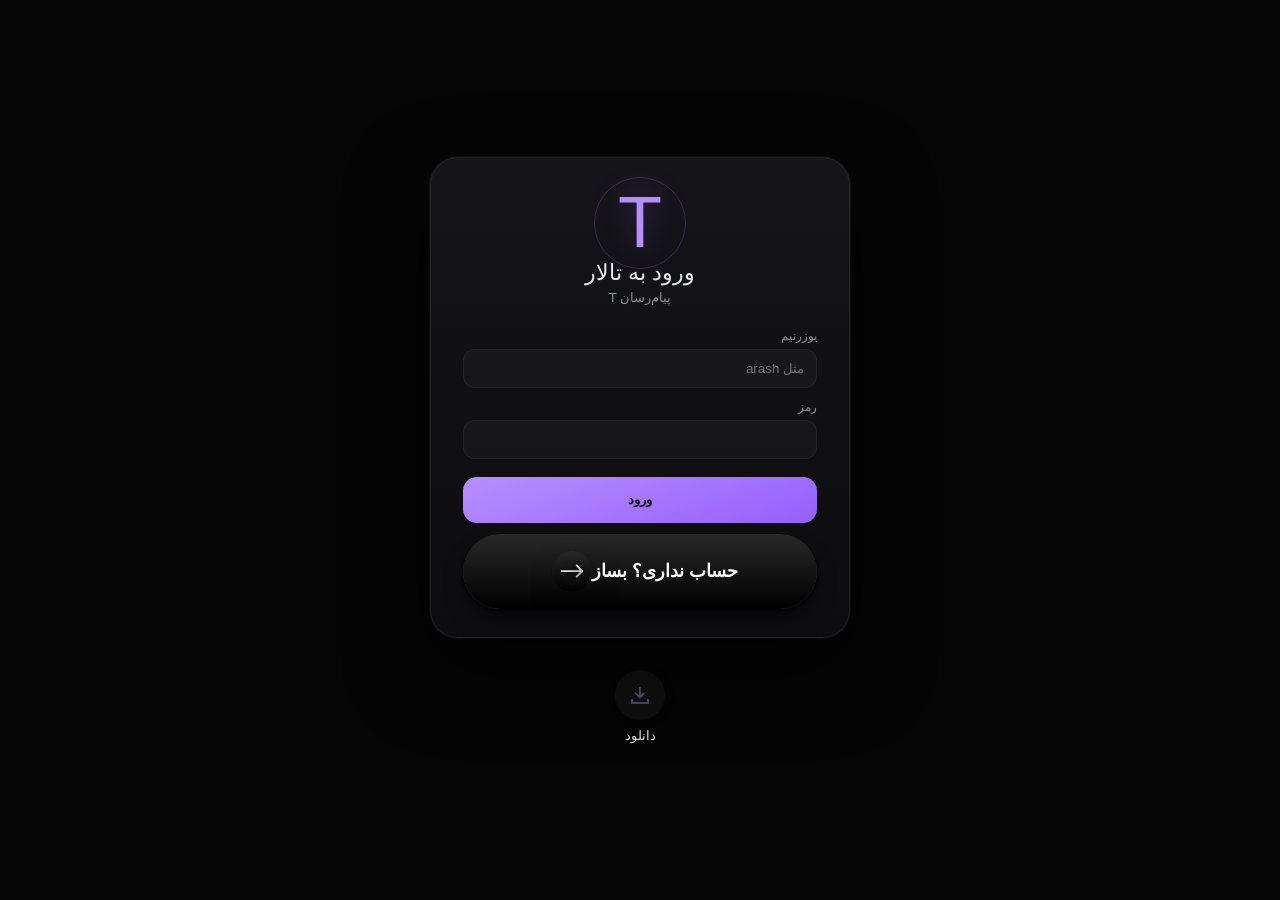
==== site/index.html @ 8de4584e "Add files via upload" ====
<!doctype html>
<html lang="fa" dir="rtl">
  <head>
    <meta charset="UTF-8" />
    <meta name="viewport" content="width=device-width, initial-scale=1, viewport-fit=cover" />
    <meta name="theme-color" content="#050506" />
    <title>T</title>
    <link rel="icon" href="data:image/svg+xml,%3Csvg xmlns='http://www.w3.org/2000/svg' viewBox='0 0 32 32'%3E%3Crect width='32' height='32' rx='8' fill='%23050506'/%3E%3Ctext x='16' y='23' text-anchor='middle' font-size='20' font-family='Georgia' fill='%23e0b84d'%3ET%3C/text%3E%3C/svg%3E" />
    <!-- گیت ورود: کاربر لاگین‌نشده را به صفحه جدید /auth.html می‌فرستد -->
    <script>
      (function () {
        var STORAGE = "t_auth_gate";
        function reveal() {
          var r = document.getElementById("root");
          if (r) r.style.visibility = "visible";
        }
        // اگر همین الان توی همان جلسه درست شد، رد نشو (جلوگیری از حلقه)
        if (sessionStorage.getItem(STORAGE)) { reveal(); return; }
        fetch("/api/me", { credentials: "include" })
          .then(function (r) {
            if (r.status === 401) {
              sessionStorage.setItem(STORAGE, "1");
              window.location.replace("/login");
            } else {
              reveal();
            }
          })
          .catch(function () { reveal(); });
        // در صورت دیر شدن پاسخ، بعد از 4 ثانیه به هر حال اپ را نشان بده
        setTimeout(reveal, 4000);
      })();
    </script>
    <script type="module" crossorigin src="/assets/index-uC5WU97B.js"></script>
    <link rel="stylesheet" crossorigin href="/assets/index-0cA_JjOk.css">
  </head>
  <body style="margin:0;background:#050506">
    <div id="root" style="visibility:hidden"></div>
  </body>
</html>
---- assets/index-0cA_JjOk.css ----
:root{--bg0: #0b0d12;--bg1: #10131a;--bg2: #161a22;--bg3: #1c212b;--line: rgba(255, 255, 255, .08);--line2: rgba(255, 255, 255, .05);--line-gold: rgba(150, 94, 255, .32);--gold: #b68fff;--gold2: #965eff;--gold3: #6e3cc9;--ink: #0c0e14;--cream: #e8eaef;--mute: #8b919c;--mute2: #6a7180;--owner: #9b7ae0;--owner-deep: #2a1b44;--admin: #c9a856;--verify: #6aa0ff;--danger: #c97a7a;--glass: rgba(12, 14, 20, .82);--shadow: 0 18px 48px rgba(0, 0, 0, .45);--serif: Tahoma, "Segoe UI", sans-serif;--sans: Tahoma, "Segoe UI", sans-serif;--rail: 72px;--app-h: 100vh;--app-top: 0px;--ease: cubic-bezier(.22, 1, .36, 1);--spring: cubic-bezier(.2, 1.2, .32, 1);--motion: .2s;--measure: 680px;--accent: #b68fff;--accent2: #965eff }*{box-sizing:border-box}html{color-scheme:dark}html,body{margin:0;background:var(--bg0);color:var(--cream)}body{font-family:var(--sans);font-weight:400;letter-spacing:0;-webkit-font-smoothing:antialiased;text-rendering:optimizeLegibility}#root{min-height:100vh}button,input,textarea{font-family:inherit;color:inherit}button,a,.row,.apk-nav{cursor:pointer;touch-action:manipulation}a{color:inherit;text-decoration:none}.app-bg{position:fixed;top:0;right:0;bottom:0;left:0;background:radial-gradient(900px 520px at 88% -8%,rgba(150,94,255,.06),transparent 58%),#0b0d12;pointer-events:none;z-index:-1}.app-bg:after{display:none!important;content:none!important}.shell{position:relative;z-index:2;min-height:100vh;height:100vh;overflow:hidden;display:grid;grid-template-columns:var(--rail) 320px 1fr;background:var(--bg0);width:100%}.shell>*{min-height:0}.rail{border-left:1px solid var(--line);display:flex;flex-direction:column;align-items:center;padding:18px 0 14px;background:var(--bg1)}.mark{width:44px;height:44px;display:grid;place-items:center;border:1px solid var(--line);border-radius:14px;background:linear-gradient(160deg,var(--accent)24,var(--accent)05);box-shadow:inset 0 0 20px var(--accent) 14;margin-bottom:22px;padding:0;color:inherit;cursor:pointer}.mark span{font-family:var(--serif);font-size:28px;line-height:1;color:var(--gold);font-weight:600}.rail nav{display:flex;flex-direction:column;gap:6px;flex:1}.rail a,.rail button.icon,.rail .apk-nav{width:44px;height:44px;border-radius:12px;display:grid;place-items:center;color:var(--mute);background:transparent;border:1px solid transparent;transition:.2s ease}.rail a:hover,.rail button.icon:hover{color:var(--cream);background:#ffffff08}.rail .apk-nav,.rail a.apk-nav{color:var(--gold);border-color:color-mix(in srgb,var(--gold) 35%,transparent);background:var(--accent)14}.rail a.apk-nav:hover{color:var(--gold);background:var(--accent)22}.rail .apk-nav.off{text-decoration:line-through;opacity:.45;pointer-events:none;color:var(--mute2);border-color:transparent;background:transparent}.rail a.active{color:var(--gold);border-color:var(--line);background:var(--accent)14}.rail svg{width:20px;height:20px}.col{border-left:1px solid var(--line2);background:var(--bg1);display:flex;flex-direction:column;min-width:0;position:relative}.col-head{padding:18px 18px 10px;display:flex;align-items:flex-end;justify-content:space-between;gap:10px}.col-head h2{margin:0;font-family:var(--serif);font-weight:600;font-size:28px;letter-spacing:.02em}.col-head p{margin:0;color:var(--mute);font-size:12px}.link-stat{min-height:1.2em;opacity:0;letter-spacing:.01em;transition:opacity .34s ease,color .4s ease}.link-stat.show{opacity:1}.link-stat.on{color:var(--gold)}.col-tools{display:flex;gap:6px}.search{margin:8px 14px 12px;background:#ffffff08;border:1px solid var(--line2);border-radius:12px;padding:9px 12px;outline:none;width:calc(100% - 28px)}.search:focus{border-color:var(--line)}.list{flex:1;overflow:auto;padding:0 8px 88px}.fab-plus{position:absolute;right:16px;bottom:18px;width:56px;height:56px;border-radius:18px;border:1px solid var(--line);background:linear-gradient(160deg,var(--accent),var(--accent2));color:#0c0e14;box-shadow:0 14px 32px var(--accent) 47;display:grid;place-items:center;z-index:6}.fab-plus svg{width:24px;height:24px}.compose-opt{width:100%;display:block;text-align:right;background:#ffffff08;border:1px solid var(--line2);border-radius:16px;padding:14px 16px;margin-top:10px;color:inherit}.compose-opt:hover{border-color:var(--line);background:var(--accent)14}.compose-opt.off{text-decoration:line-through;opacity:.5;pointer-events:none;color:var(--mute)}.compose-opt b{display:block;font-family:var(--serif);font-size:20px;font-weight:500}.compose-opt small{display:block;color:var(--mute);font-size:12px;margin-top:2px}.row{display:grid;grid-template-columns:46px 1fr auto;gap:10px;padding:10px;border-radius:14px;cursor:pointer;align-items:center;border:1px solid transparent}.row:hover{background:#ffffff08}.row.active{background:linear-gradient(90deg,var(--accent)1a,var(--accent)05);border-color:var(--line)}.row .meta{min-width:0}.row .name{display:flex;align-items:center;gap:6px;font-weight:600;font-size:14px;white-space:nowrap}.row .preview{color:var(--mute);font-size:12px;white-space:nowrap;overflow:hidden;text-overflow:ellipsis;margin-top:2px}.row .when{color:var(--mute2);font-size:11px;text-align:left}.unread{min-width:18px;height:18px;padding:0 5px;border-radius:99px;background:var(--gold);color:#0c0e14;font-size:10px;font-weight:700;display:inline-grid;place-items:center;margin-top:4px}.avatar{width:46px;height:46px;border-radius:16px;display:grid;place-items:center;font-weight:700;font-size:14px;position:relative;border:1px solid rgba(255,255,255,.08);box-shadow:inset 0 0 20px #00000040;flex:none;overflow:hidden}.avatar img{width:100%;height:100%;object-fit:cover;display:block;border-radius:inherit}.avatar-picker{display:flex;flex-direction:column;align-items:center;gap:8px;margin:4px 0 8px}.avatar-pick{background:none;border:0;padding:0;display:flex;flex-direction:column;align-items:center;gap:8px}.avatar-pick-hint{font-size:12px;color:var(--gold)}.avatar.sm{width:32px;height:32px;border-radius:11px;font-size:11px}.avatar.lg{width:84px;height:84px;border-radius:28px;font-size:28px;font-family:var(--serif)}.avatar .dot{position:absolute;left:-1px;bottom:-1px;width:10px;height:10px;border-radius:50%;background:#7dba7a;border:2px solid var(--bg0)}.avatar .dot.off{background:#3a3832}.stage{min-width:0;min-height:0;height:100%;max-height:100%;overflow:hidden;display:flex;flex-direction:column;background:linear-gradient(180deg,rgba(150,94,255,.03),transparent 180px),#05050633}.chat-stage{flex-direction:row;min-height:0;height:100%;max-height:100%;overflow:hidden}.chat-pane{flex:1 1 0;min-width:0;min-height:0;height:100%;max-height:100%;display:flex;flex-direction:column;overflow:hidden}.stage-empty{flex:1;display:grid;place-items:center;text-align:center;padding:40px}.stage-empty .giant{font-family:var(--serif);font-size:120px;line-height:.8;color:var(--gold);opacity:.85;text-shadow:0 0 60px rgba(150,94,255,.25);margin:0}.stage-empty h3{font-family:var(--serif);font-size:32px;font-weight:500;margin:8px 0 6px}.stage-empty p{color:var(--mute);margin:0}.topbar{flex:none;height:68px;display:flex;align-items:center;gap:12px;padding:0 18px;border-bottom:1px solid var(--line2);background:var(--bg1)}.topbar .who{min-width:0;flex:1}.topbar .who b{display:flex;align-items:center;gap:6px;font-size:15px}.topbar .who span{color:var(--mute);font-size:12px}.msgs{flex:1 1 0;min-height:0;overflow-x:hidden;overflow-y:auto;padding:22px 8% 18px;display:block;-webkit-overflow-scrolling:touch}.msg-line{display:block;width:100%;margin:6px 0}.msg-line.system{text-align:center;padding:0}.msg-line.is-mine{padding-left:22%;padding-right:0}.msg-line.is-theirs{padding-left:0;padding-right:22%}.msg-line.pending>.bubble{opacity:.7}.msg-line.is-mine>.bubble{display:block!important;width:fit-content;max-width:100%;margin-left:auto!important;margin-right:0!important}.msg-line.is-theirs>.bubble{display:block!important;width:fit-content;max-width:100%;margin-left:0!important;margin-right:auto!important}.day{align-self:center;font-size:11px;color:var(--mute);border:1px solid var(--line2);padding:4px 10px;border-radius:99px;background:#00000040;margin:8px 0}.bubble{width:fit-content;max-width:100%;padding:8px 12px 6px;border-radius:16px 16px 16px 6px;border:1px solid var(--line2);background:#1a2230;position:relative;direction:rtl}.msg-line.is-mine>.bubble,.bubble.mine{background:#2a3148;border-color:var(--line);border-radius:16px 16px 6px}.msg-line.system .bubble,.bubble.system{background:transparent;border:none;color:var(--mute);font-size:12px;padding:4px}.bubble .fwd{font-size:11px;color:var(--gold);margin-bottom:4px}.bubble .quote{border-right:2px solid var(--gold);padding:4px 8px;margin-bottom:6px;color:var(--mute);font-size:12px;background:#0000002e;border-radius:0 8px 8px 0}.bubble .txt{white-space:pre-wrap;word-break:break-word;line-height:1.65;font-size:14.5px}.bubble .foot{display:flex;justify-content:flex-start;gap:8px;margin-top:4px;color:var(--mute2);font-size:11px}.bubble.mine .foot{justify-content:flex-end}.reacts{display:flex;gap:4px;margin-top:6px;flex-wrap:wrap}.reacts button{border:1px solid var(--line2);background:#00000040;border-radius:99px;padding:1px 7px;font-size:12px}.reacts button.on{border-color:var(--line);background:var(--accent)1f}.composer{flex:none;flex-shrink:0;position:relative;padding:10px 8% 18px;display:flex;flex-direction:column;gap:8px;background:var(--bg1)}.bot-menu{align-items:stretch;padding-top:12px}.bot-menu-title{margin:0 0 10px;text-align:center;color:var(--gold);font-size:14px;line-height:1.7;white-space:pre-wrap}.bot-btns{display:flex;flex-wrap:wrap;gap:8px}.bot-btns.nums .bot-btn{flex:1 1 16%;min-width:46px}.bot-btns.one .bot-btn{flex:1 1 100%}.bot-btn{flex:1 1 calc(50% - 8px);min-width:108px;border:1px solid color-mix(in srgb,var(--gold) 48%,transparent);background:color-mix(in srgb,var(--gold) 12%,#120e08);color:var(--gold);border-radius:12px;padding:10px 12px;font:inherit;cursor:pointer}.bot-btn:disabled{opacity:.55;cursor:wait}.bot-btn:not(:disabled):active{transform:scale(.98)}.bubble .bot-btns{margin-top:10px}.composer .replying{display:flex;justify-content:space-between;align-items:center;font-size:12px;color:var(--mute);border:1px solid var(--line);background:var(--accent)0f;padding:8px 10px;border-radius:12px}.bar{display:flex;align-items:flex-end;gap:8px}.bar textarea{flex:1;min-width:0;resize:none;min-height:46px;max-height:120px;background:#ffffff08;border:1px solid var(--line2);border-radius:16px;padding:12px 14px;outline:none;line-height:1.6}.bar textarea:focus{border-color:var(--line)}.bar-tools{display:flex;gap:6px;flex:none}.tool{width:46px;height:46px;border-radius:16px;border:1px solid var(--line);background:linear-gradient(160deg,var(--accent)29,var(--accent)0a);color:var(--gold);display:grid;place-items:center;flex:none;padding:0}.tool.on{background:linear-gradient(160deg,var(--accent),var(--accent2));color:#0c0e14}.tool svg,.send svg{width:22px;height:22px;display:block}.send{height:46px;width:46px;min-width:46px;border-radius:16px;border:1px solid var(--line);background:linear-gradient(160deg,var(--accent),var(--accent2));color:#0c0e14;font-weight:700;box-shadow:0 8px 24px var(--accent) 2e;display:grid;place-items:center;flex:none;padding:0;font-size:18px}.send:disabled{opacity:.4;cursor:default}.send.mic{font-size:0}.sr-only{position:absolute;width:1px;height:1px;overflow:hidden;clip:rect(0 0 0 0);pointer-events:none}.rec-line{display:flex;align-items:center;gap:10px;min-height:46px;border:1px solid var(--line);background:var(--accent)14;border-radius:16px;padding:8px 12px}.rec-dot{width:10px;height:10px;border-radius:50%;background:var(--danger);animation:recpulse 1s ease-in-out infinite}@keyframes recpulse{50%{opacity:.35}}.emoji-sheet{position:absolute;left:8%;right:8%;bottom:calc(100% - 4px);z-index:14;background:var(--bg2);border:1px solid var(--line);border-radius:18px;padding:10px;display:grid;grid-template-columns:repeat(8,1fr);gap:4px;max-height:220px;overflow:auto;box-shadow:var(--shadow)}.emoji-sheet button{height:36px;border:0;background:transparent;border-radius:10px;font-size:20px;padding:0}.emoji-sheet button:hover{background:var(--accent)1f}.bubble:has(.media-card){padding:4px 4px 6px}.media-card{position:relative;display:block;width:min(240px,68vw);border:0;padding:0;border-radius:14px;overflow:hidden;background:#0c0c10;margin:0 0 4px;color:inherit;text-align:inherit}.media-card.wait{min-height:96px;display:grid;place-items:center;color:var(--mute);font-size:12px}.media-card img,.media-card video{display:block;width:100%;height:168px;object-fit:cover;background:#000}.media-play{position:absolute;top:0;right:0;bottom:0;left:0;display:grid;place-items:center;background:linear-gradient(180deg,#0000000a,#0006);color:#0c0e14;font-size:15px;font-weight:700;z-index:1}.media-play:before{content:"";width:48px;height:48px;border-radius:50%;background:linear-gradient(160deg,var(--accent),var(--accent2));box-shadow:0 10px 24px #0006;position:absolute}.media-time{position:absolute;left:8px;bottom:8px;font-style:normal;font-size:11px;background:#0000008c;border:1px solid var(--line);border-radius:99px;padding:2px 7px;color:var(--cream)}.voice{display:flex;align-items:center;gap:8px;width:min(228px,68vw);direction:ltr;margin:4px 2px 2px}.voice-play{width:34px;height:34px;border-radius:50%;border:1px solid var(--line);background:linear-gradient(160deg,var(--accent),var(--accent2));color:#0c0e14;flex:none;font-size:11px}.voice-wave{position:relative;flex:1;height:28px;cursor:pointer;touch-action:none}.voice-bars{position:absolute;top:0;right:0;bottom:0;left:0;display:flex;align-items:center;gap:2px;overflow:hidden}.voice-bars span{flex:1;min-width:2px;border-radius:99px;background:#ffffff2e}.voice-bars.lit span{background:var(--gold)}.voice>span{color:var(--mute);font-size:11px;min-width:34px}.viewer{position:fixed;top:0;right:0;bottom:0;left:0;z-index:60;background:radial-gradient(700px 400px at 50% 0%,rgba(150,94,255,.12),transparent 55%),#040406f0;display:flex;flex-direction:column}.viewer-top{flex:none;display:flex;align-items:center;justify-content:space-between;padding:12px 16px}.viewer-mark{font-family:var(--serif);font-size:28px;color:var(--gold);line-height:1}.viewer-stage{flex:1;min-height:0;display:grid;place-items:center;padding:4px 14px 18px}.viewer-stage img,.viewer-stage video{max-width:min(100%,920px);max-height:100%;width:auto;height:auto;border-radius:18px;border:1px solid var(--line);box-shadow:var(--shadow);background:#000;object-fit:contain}.viewer-cap{flex:none;text-align:center;color:var(--cream);margin:0 16px 18px;font-size:14px}.invite-box{margin:12px 0;padding:10px 12px;border:1px solid var(--line);border-radius:14px;background:var(--accent)0f;display:flex;flex-direction:column;gap:8px}.invite-box small{color:var(--mute);font-size:11px}.invite-box code{font-size:12px;color:var(--gold);word-break:break-all;direction:ltr}.menu{position:absolute;top:100%;left:0;z-index:5;background:var(--bg2);border:1px solid var(--line);border-radius:12px;padding:6px;min-width:160px;box-shadow:var(--shadow);display:flex;flex-direction:column}.menu button{text-align:right;background:none;border:0;padding:8px 10px;border-radius:8px;font-size:13px;color:var(--cream)}.menu button:hover{background:var(--accent)1a}.menu .emojis{display:flex;gap:4px;padding:6px 4px}.tick{display:inline-grid;place-items:center;width:22px;height:22px;flex:none;filter:drop-shadow(0 1px 2px rgba(0,0,0,.35))}.tick svg{width:100%;height:100%;display:block}.auth{min-height:100vh;display:grid;place-items:center;position:relative;z-index:2;padding:24px}.auth-stack{width:min(420px,100%);display:flex;flex-direction:column;align-items:stretch;gap:14px}.auth-stack .card{width:100%}.apk-btn{display:block;text-align:center;height:46px;line-height:46px;border-radius:14px;border:1px solid var(--line);background:linear-gradient(160deg,var(--accent),var(--accent2));color:#0c0e14;font-weight:700;box-shadow:0 10px 24px var(--accent) 2e}.apk-btn.off{background:transparent;color:var(--mute);border-color:var(--line2);text-decoration:line-through;pointer-events:none;box-shadow:none;opacity:.55;cursor:not-allowed}.card{width:min(420px,100%);background:var(--bg2);border:1px solid var(--line);border-radius:28px;padding:36px 32px 28px;box-shadow:var(--shadow)}.card .brand{font-family:var(--serif);font-size:72px;margin:0;color:var(--gold);line-height:.8;text-align:center}.card h1{text-align:center;font-weight:500;font-size:22px;margin:8px 0 4px;font-family:var(--serif)}.card .sub{text-align:center;color:var(--mute);font-size:13px;margin:0 0 24px}label{display:block;font-size:12px;color:var(--mute);margin:12px 0 6px}input[type=text],input[type=password],textarea.field{width:100%;background:#ffffff08;border:1px solid var(--line2);border-radius:12px;padding:11px 12px;outline:none}input:focus,textarea.field:focus{border-color:var(--line)}.btn{width:100%;margin-top:18px;height:46px;border:0;border-radius:14px;background:linear-gradient(160deg,var(--accent),var(--accent2));color:#0c0e14;font-weight:700}.btn.ghost{background:transparent;border:1px solid var(--line2);color:var(--cream);margin-top:8px}.err{background:#d36a6a1a;border:1px solid rgba(211,106,106,.35);color:#f0b4b4;padding:8px 10px;border-radius:10px;font-size:13px;margin-top:10px}.drawer,.info-drawer{width:320px;flex:0 0 320px;min-width:280px;min-height:0;height:100%;border-right:1px solid var(--line2);background:var(--bg1);padding:16px;overflow:auto;z-index:6}.drawer h3,.info-drawer h3{font-family:var(--serif);margin:0 0 8px;font-size:24px}.info-scrim{display:none}.chip{display:flex;gap:8px;align-items:center;padding:8px 0}.ghost-btn,.tiny{border:1px solid var(--line2);background:transparent;border-radius:10px;padding:6px 10px;font-size:12px;color:var(--mute)}.tiny:hover,.ghost-btn:hover{color:var(--cream);border-color:var(--line)}.tiny.gold{color:var(--gold);border-color:var(--line)}.tiny.danger{color:var(--danger);border-color:#d36a6a59}.constellation{display:flex;gap:14px;overflow:auto;padding:8px 4px 16px}.star{width:72px;text-align:center;cursor:pointer;flex:none}.star .orb{width:64px;height:64px;margin:0 auto 6px;border-radius:50%;display:grid;place-items:center;border:1px dashed var(--line);position:relative}.star.unseen .orb{border-style:solid;box-shadow:0 0 18px var(--accent) 40}.star small{color:var(--mute);font-size:11px;display:block;overflow:hidden;text-overflow:ellipsis}.story-view{position:fixed;top:0;right:0;bottom:0;left:0;z-index:40;background:#000000c7;display:grid;place-items:center;padding:24px}.story-card{width:min(420px,100%);min-height:520px;border-radius:28px;border:1px solid var(--line);background:radial-gradient(400px 300px at 50% 0%,rgba(150,94,255,.18),transparent 60%),linear-gradient(180deg,#16120a,#0a0908);padding:22px;display:flex;flex-direction:column;box-shadow:var(--shadow)}.story-card .body{flex:1;display:grid;place-items:center;font-family:var(--serif);font-size:34px;text-align:center;line-height:1.4}.admin{position:relative;z-index:1;min-height:100vh;overflow:auto;padding:40px 8vw 80px}.admin .hero{display:flex;justify-content:space-between;align-items:flex-end;gap:20px}.admin h1{font-family:var(--serif);font-size:56px;margin:0;color:var(--gold)}.admin table{width:100%;border-collapse:collapse;margin-top:22px}.admin th,.admin td{text-align:right;padding:12px 10px;border-bottom:1px solid var(--line2);font-size:13px}.admin th{color:var(--mute);font-weight:500}.badge-btns{display:flex;gap:6px;flex-wrap:wrap}.b-owner,.b-admin,.b-verified,.b-none{border-radius:99px;padding:5px 10px;font-size:12px;border:1px solid transparent;background:transparent}.b-owner{color:var(--owner);border-color:#9b7ae073;background:#3d2a5c66}.b-admin{color:var(--gold);border-color:var(--line);background:var(--accent)14}.b-verified{color:var(--verify);border-color:#6aa0ff66;background:#28468240}.b-none{color:var(--mute);border-color:var(--line2)}.b-owner.on,.b-admin.on,.b-verified.on,.b-prem.on{box-shadow:0 0 0 1px currentColor}.b-prem{color:var(--gold);border:1px solid var(--line);background:var(--accent)14;border-radius:99px;padding:6px 12px;font-size:12px;min-width:84px}.b-prem.on{background:linear-gradient(160deg,var(--accent),var(--accent2));color:#0c0e14;font-weight:700}.prem-badge{display:inline-grid;place-items:center;flex:none;filter:drop-shadow(0 0 5px var(--accent)99)}.prem-badge svg{width:100%;height:100%;display:block}.admin{overflow:auto}.admin table{min-width:720px}.admin-tabs{display:flex;flex-wrap:wrap;gap:8px;align-items:center;margin:22px 0 16px}.admin-gate{color:var(--mute);font-size:12px;margin-right:auto}.admin-h{font-family:var(--serif);color:var(--gold);font-size:20px;font-weight:500;margin:22px 0 10px}.stat-grid{display:grid;grid-template-columns:repeat(auto-fill,minmax(140px,1fr));gap:10px;margin:18px 0}.stat-card{border:1px solid var(--line2);border-radius:16px;padding:14px 12px;background:var(--bg2)}.stat-card b{display:block;font-family:var(--serif);font-size:28px;color:var(--gold)}.stat-card span{color:var(--mute);font-size:12px}.admin-actions{display:flex;flex-wrap:wrap;gap:6px;margin:8px 0}.admin-drawer{width:min(760px,94vw);max-height:92vh;overflow:auto;animation:riseIn .35s ease both}.area{width:100%;min-height:132px;resize:vertical;background:#ffffff08;border:1px solid var(--line2);border-radius:14px;padding:12px 14px;outline:none;line-height:1.7;font-size:14px}.area:focus,.wide-in:focus{border-color:var(--line)}.wide-in{width:100%;background:#ffffff08;border:1px solid var(--line2);border-radius:12px;padding:11px 12px;outline:none}.admin-card{border:1px solid var(--line2);border-radius:22px;padding:18px 18px 16px;margin:16px 0;background:linear-gradient(180deg,#141418,#111114);animation:riseIn .4s ease both}.pack-grid{display:flex;flex-wrap:wrap;gap:8px;margin:8px 0}.pack-item{display:flex;align-items:center;gap:6px;font-size:12px;color:var(--cream);margin:0}.report-card{display:flex;justify-content:space-between;gap:12px;flex-wrap:wrap;border:1px solid var(--line2);border-radius:16px;padding:12px;margin:8px 0;background:var(--bg2)}.site-form{max-width:880px}.admin label{display:block;margin:14px 0 8px;font-size:13px}.site-banner{position:relative;z-index:3;text-align:center;padding:8px 16px;background:linear-gradient(160deg,var(--accent)33,var(--accent)10);border-bottom:1px solid var(--line);color:var(--gold);font-size:13px}.shell.has-banner{height:calc(100vh - 36px);min-height:calc(100vh - 36px)}.modal{position:fixed;top:0;right:0;bottom:0;left:0;background:#0000009e;z-index:30;display:grid;place-items:center;padding:20px}.modal .card{width:min(460px,100%)}.pinbar{flex:none;margin:10px 8% 0;border:1px solid var(--line);background:var(--accent)0f;border-radius:12px;padding:8px 12px;font-size:13px;display:flex;justify-content:space-between;gap:10px}.pinbar-multi{flex-direction:column;align-items:stretch;gap:6px}.pin-item{display:block;width:100%;text-align:right;background:transparent;border:0;color:var(--cream);font:inherit;padding:0;cursor:pointer}.pin-item:hover{color:var(--gold)}.hall-find{margin:0 14px 10px;max-height:42vh;overflow:auto;display:flex;flex-direction:column;gap:4px}.hall-find-h{margin:8px 2px 2px;color:var(--gold);font-size:12px}.album-grid{display:grid;gap:3px;width:min(248px,72vw);margin:0 0 4px;border-radius:14px;overflow:hidden}.album-grid.n-1{grid-template-columns:1fr}.album-grid.n-2,.album-grid.n-3,.album-grid.n-4{grid-template-columns:1fr 1fr}.album-cell{padding:0;border:0;background:#0c0c10;min-height:92px}.album-cell img{display:block;width:100%;height:108px;object-fit:cover}.hall-dark{min-height:100vh;display:grid;place-items:center;position:relative;z-index:1;padding:24px}.hall-dark-card{text-align:center;display:flex;flex-direction:column;align-items:center;gap:18px}.hall-dark-card .mark{width:72px;height:72px;border-radius:22px;margin:0}.hall-dark-card .mark span{font-size:42px}.hall-dark-card p{margin:0;font-family:var(--serif);font-size:22px;color:var(--gold);max-width:18em;line-height:1.7}.tiny svg{width:16px;height:16px;display:block}.findbar{flex:none;margin:0;padding:10px 18px 8px;border-bottom:1px solid var(--line2);background:#0c0c10}.findbar .search{margin:0}.find-hits{max-height:168px;overflow:auto;margin-top:8px;display:flex;flex-direction:column;gap:4px}.find-hit{display:flex;justify-content:space-between;gap:10px;width:100%;text-align:right;background:#121218;border:1px solid var(--line2);color:var(--cream);border-radius:10px;padding:8px 10px;cursor:pointer}.find-hit small{color:var(--mute);flex:none}.find-hit.on,.find-hit:hover{border-color:var(--gold);color:var(--gold)}.find-empty{color:var(--mute);font-size:12px;margin:4px 2px}.msg-line.is-hit .bubble{box-shadow:0 0 0 1px var(--gold),0 0 18px var(--accent) 44}.row.saved .name{color:var(--gold)}.settings{padding:28px 8%;overflow:auto}.settings h2{font-family:var(--serif);font-size:36px;margin:0 0 8px}.mobile-nav{display:none}@media(max-width:900px){.shell{grid-template-columns:1fr;height:var(--app-h);max-height:var(--app-h);margin-top:var(--app-top, 0px)}.shell.has-banner{height:calc(var(--app-h) - 36px);min-height:calc(var(--app-h) - 36px)}.shell.chat-mode .stage,.shell.chat-mode .chat-stage,.shell.chat-mode .chat-pane{height:100%;max-height:100%;min-height:0}.rail,.col{display:none}.info-scrim{display:block;position:fixed;top:0;right:0;bottom:0;left:0;border:0;padding:0;margin:0;background:#0000009e;z-index:24}.info-drawer,.drawer{position:fixed;top:0;right:0;bottom:0;left:0;width:auto;min-width:0;flex:none;height:auto;z-index:25;padding:18px 16px 28px}.shell.list-mode .col{display:flex}.shell.list-mode .stage,.shell.chat-mode .col{display:none}.shell.chat-mode .stage{display:flex}.msgs,.composer,.pinbar,.findbar{padding-left:12px;padding-right:12px}.emoji-sheet{left:12px;right:12px}.media-card{width:min(220px,70vw)}.media-card img,.media-card video{height:156px}.voice{width:min(210px,72vw)}.viewer-stage img,.viewer-stage video{border-radius:14px;max-height:calc(100% - 8px)}.mobile-nav{display:flex;position:fixed;bottom:0;inset-inline:0;background:#08080aeb;border-top:1px solid var(--line);z-index:8;justify-content:space-around;padding:8px 8px calc(8px + env(safe-area-inset-bottom))}.mobile-nav a,.mobile-nav .apk-nav{color:var(--mute);font-size:11px;display:flex;flex-direction:column;align-items:center;gap:3px}.mobile-nav a.active{color:var(--gold)}.mobile-nav .apk-nav.off{text-decoration:line-through;opacity:.45;pointer-events:none;color:var(--mute2)}.mobile-nav .apk-nav svg{width:20px;height:20px}.mobile-nav.hide{display:none!important}.shell{padding-bottom:64px}.shell.chat-mode{padding-bottom:0}.shell.chat-mode .composer{padding-bottom:calc(14px + env(safe-area-inset-bottom))}}::-webkit-scrollbar{width:8px;height:8px}::-webkit-scrollbar-thumb{background:var(--accent)33;border-radius:99px}.brand-stack{display:flex;flex-direction:column;align-items:center;gap:8px;margin-bottom:16px}.brand-stack .mark{margin-bottom:0}.prem-wrap{position:relative;z-index:9}.prem-star{width:36px;height:36px;border:0;padding:0;background:transparent;position:relative;opacity:.28;filter:saturate(.4)}.prem-star svg{width:36px;height:36px;display:block}.prem-star.on{opacity:1;filter:none;animation:premGlow 1.7s ease-in-out infinite}.prem-star.on svg{filter:drop-shadow(0 0 8px var(--accent)b8)}.prem-spark{position:absolute;width:5px;height:5px;border-radius:50%;background:var(--accent);box-shadow:0 0 8px var(--accent);pointer-events:none}.prem-spark.a{top:1px;left:4px;animation:premSpark 1.2s ease-in-out infinite}.prem-spark.b{right:2px;bottom:4px;animation:premSpark 1.2s ease-in-out .4s infinite}@keyframes premGlow{0%,to{transform:scale(1)}50%{transform:scale(1.1)}}@keyframes premSpark{0%,to{opacity:.2;transform:scale(.6)}50%{opacity:1;transform:scale(1.2)}}.prem-tip{position:absolute;top:calc(100% + 8px);inset-inline-end:0;width:228px;background:var(--bg2);border:1px solid var(--line);border-radius:14px;padding:12px 12px 10px;box-shadow:var(--shadow);text-align:right;z-index:20}.prem-tip p{margin:0 0 8px;font-size:12px;color:var(--cream);line-height:1.7}.prem-tip ul{margin:0;padding:0 16px 0 0;color:var(--gold);font-size:12px}.prem-tip li{margin:3px 0}.rail .prem-tip{top:0;inset-inline-end:auto;inset-inline-start:calc(100% + 10px)}.col-head .prem-wrap{display:none}.tool.prem-emoji{color:var(--accent);border-color:var(--line);background:linear-gradient(160deg,var(--accent)33,var(--accent)0a);position:relative}.tool.prem-emoji.on{background:linear-gradient(160deg,var(--accent),var(--accent2));color:#0c0e14}.prem-face{width:22px;height:22px;display:block}.emoji-sheet.premium{border-color:var(--line);background:linear-gradient(180deg,#1a160c,#111114)}.ae{display:inline-block;transform-origin:center;will-change:transform;line-height:1}.ae-sm{font-size:20px}.ae-md{font-size:26px}.ae-lg{font-size:54px}.ae-bubble{padding:4px 6px 0;min-width:64px;text-align:center}.ae-laugh{animation:aeLaugh .7s ease-in-out infinite}.ae-beat{animation:aeBeat .9s ease-in-out infinite}.ae-shake{animation:aeShake .45s ease-in-out infinite}.ae-pop{animation:aePop .9s ease-in-out infinite}.ae-float{animation:aeFloat 1.4s ease-in-out infinite}.ae-spin{animation:aeSpin 1.1s ease-in-out infinite}.ae-flicker{animation:aeFlicker .7s ease-in-out infinite}.ae-wiggle{animation:aeWiggle .8s ease-in-out infinite}.ae-clap{animation:aeClap .55s ease-in-out infinite}.ae-kiss{animation:aeKiss 1s ease-in-out infinite}.ae-cry{animation:aeCry 1.1s ease-in-out infinite}@keyframes aeLaugh{0%,to{transform:rotate(-8deg) translateY(0)}25%{transform:rotate(10deg) translateY(-7px)}50%{transform:rotate(-6deg) translateY(2px)}75%{transform:rotate(8deg) translateY(-4px)}}@keyframes aeBeat{0%,to{transform:scale(1)}14%{transform:scale(1.28)}28%{transform:scale(.94)}42%{transform:scale(1.18)}}@keyframes aeShake{0%,to{transform:translate(0)}20%{transform:translate(-5px) rotate(-7deg)}40%{transform:translate(5px) rotate(7deg)}60%{transform:translate(-3px)}80%{transform:translate(3px)}}@keyframes aePop{0%,to{transform:scale(1)}40%{transform:scale(1.24)}62%{transform:scale(.9)}}@keyframes aeFloat{0%,to{transform:translateY(0)}50%{transform:translateY(-9px)}}@keyframes aeSpin{0%,to{transform:rotate(0) scale(1)}35%{transform:rotate(-20deg) scale(1.12)}70%{transform:rotate(16deg) scale(1.06)}}@keyframes aeFlicker{0%,to{transform:translateY(0) scale(1);filter:brightness(1)}30%{transform:translateY(-6px) scale(1.1);filter:brightness(1.3)}60%{transform:translateY(-1px) scale(.96);filter:brightness(.88)}}@keyframes aeWiggle{0%,to{transform:rotate(0)}25%{transform:rotate(-14deg)}75%{transform:rotate(14deg)}}@keyframes aeClap{0%,to{transform:rotate(0) scale(1)}30%{transform:rotate(-18deg) scale(1.16)}60%{transform:rotate(18deg) scale(1.1)}}@keyframes aeKiss{0%,to{transform:scale(1) rotate(0)}30%{transform:scale(1.22) rotate(-8deg)}55%{transform:scale(.96) rotate(6deg)}}@keyframes aeCry{0%,to{transform:translateY(0) rotate(0)}40%{transform:translateY(4px) rotate(-5deg)}70%{transform:translateY(-2px) rotate(4deg)}}.name-gold{color:var(--gold)}.bubble.prem{border-color:#965eff9e;background-image:linear-gradient(180deg,#24203a,#1a1828)}.msg-line.is-mine>.bubble.prem,.bubble.mine.prem{border-color:var(--accent);background-image:linear-gradient(160deg,#3a2f5c,#262044)}.bubble.prem:after{content:"";position:absolute;top:0;right:0;bottom:0;left:0;border-radius:inherit;pointer-events:none;border:1px solid rgba(182,143,255,.42);box-shadow:none}.sig{display:block;width:100%;color:var(--gold);font-family:var(--serif);font-size:11px;line-height:1.4;opacity:.88}.t-react{display:inline-grid;place-items:center;min-width:14px;height:14px;padding:0 4px;border-radius:4px;font-family:var(--serif);font-style:normal;font-weight:700;font-size:10px;line-height:1;color:#0c0e14;background:linear-gradient(160deg,var(--accent),var(--accent2))}.voice.prem .voice-bars span{background:var(--accent)55}.voice.prem .voice-bars.lit span{background:var(--gold)}.star.prem .orb{border-style:solid;border-color:var(--gold)}.star.prem .orb:after{content:"";position:absolute;top:-5px;right:-5px;bottom:-5px;left:-5px;border-radius:50%;border:1.5px dashed var(--gold);animation:premSpin 8s linear infinite;pointer-events:none}@keyframes premSpin{to{transform:rotate(360deg)}}.me-id{margin-top:8px;display:flex;align-items:center;gap:8px;flex-wrap:wrap;color:var(--mute);font-size:12px}.me-id code{color:var(--gold);font-size:11px;word-break:break-all}.del-auth{min-height:100vh}.del-card .del-code{margin:8px auto 4px;text-align:center;font-family:var(--serif);font-size:42px;letter-spacing:.28em;color:var(--gold);text-shadow:0 0 24px rgba(150,94,255,.35)}.del-fly{position:fixed;top:0;right:0;bottom:0;left:0;z-index:50;background:#050506db;display:grid;place-items:center;text-align:center}.del-fly p{color:var(--mute);margin:18px 0 0}.del-orb{width:120px;height:120px;border-radius:50%;display:grid;place-items:center;position:relative;margin:0 auto}.del-orb span{font-family:var(--serif);font-size:64px;color:var(--gold);animation:delPulse 1.2s ease-in-out infinite}.del-orb i{position:absolute;top:0;right:0;bottom:0;left:0;border-radius:50%;border:1px solid rgba(150,94,255,.45);animation:delRing 1.6s ease-out infinite}.del-orb i:nth-child(2){animation-delay:.2s}.del-orb i:nth-child(3){animation-delay:.45s}@keyframes delPulse{0%,to{transform:scale(1);opacity:1}50%{transform:scale(1.08);opacity:.85}}@keyframes delRing{0%{transform:scale(.7);opacity:.8}to{transform:scale(1.55);opacity:0}}.del-win-back{position:fixed;top:0;right:0;bottom:0;left:0;z-index:60;background:#000000b8;display:grid;place-items:center;padding:24px}.del-win{width:min(420px,100%);border:1px solid var(--line);border-radius:22px;background:linear-gradient(180deg,#16140e,#0a0a0c);box-shadow:var(--shadow);overflow:hidden}.del-win-bar{display:flex;align-items:center;gap:8px;padding:10px 14px;border-bottom:1px solid var(--line);background:var(--accent)14}.del-win-bar span{font-family:var(--serif);color:var(--gold);font-size:22px}.del-win-bar em{font-style:normal;color:var(--mute);font-size:12px}.del-win-body{min-height:180px;display:grid;place-items:center;text-align:center;padding:28px 18px}.del-win-body p{margin:0;font-family:var(--serif);font-size:28px;color:var(--gold)}.del-win-body small{display:block;margin-top:10px;color:var(--mute)}@media(max-width:900px){.col-head .prem-wrap{display:block}.col-head .prem-tip{inset-inline-end:0;inset-inline-start:auto;width:min(228px,70vw)}}@media(max-width:900px)and (pointer:coarse){body{overflow:hidden}}.search{transition:border-color .28s var(--ease),box-shadow .28s var(--ease),background .28s var(--ease)}.search:focus,input:focus,textarea.field:focus,.bar textarea:focus,.area:focus,.wide-in:focus{border-color:var(--line);box-shadow:0 0 0 3px #965eff1f}.rail a,.rail button.icon,.rail .apk-nav{transition:color .28s var(--ease),background .28s var(--ease),border-color .28s var(--ease),transform .28s var(--spring)}.rail a:hover,.rail button.icon:hover,.rail .apk-nav:hover{transform:translateY(-2px)}.rail a.active{transform:scale(1.06)}.rail a.active svg{animation:iconPop .4s var(--spring) both}.mobile-nav a,.mobile-nav .apk-nav{transition:color .28s var(--ease),transform .24s var(--spring)}.mobile-nav a:active,.mobile-nav .apk-nav:active{transform:scale(.92)}.mobile-nav a.active{animation:iconPop .36s var(--spring) both}.avatar{transition:transform .28s var(--ease),box-shadow .28s var(--ease)}.row:hover .avatar,.avatar-pick:hover .avatar{transform:scale(1.04)}.avatar .dot{transition:background .3s var(--ease),transform .3s var(--spring)}.tool,.send,.bot-btn,.apk-btn,.compose-opt{transition:transform .22s var(--spring),filter .22s var(--ease),box-shadow .22s var(--ease),background .22s var(--ease),border-color .22s var(--ease),color .22s var(--ease)}.tool:hover,.bot-btn:not(:disabled):hover,.apk-btn:hover,.compose-opt:hover{transform:translateY(-1px);filter:brightness(1.06)}.tool:active,.bot-btn:not(:disabled):active{transform:scale(.94)}.bot-btn{animation:riseIn .34s var(--ease) both}.bot-btn:nth-child(2){animation-delay:.04s}.bot-btn:nth-child(3){animation-delay:.08s}.bot-btn:nth-child(4){animation-delay:.12s}.bot-btn:nth-child(5){animation-delay:.16s}.bot-btn:nth-child(6){animation-delay:.2s}.bot-btn:nth-child(7){animation-delay:.24s}.bot-btn:nth-child(8){animation-delay:.28s}.bot-btn:nth-child(9){animation-delay:.32s}.bot-btn:nth-child(10){animation-delay:.36s}.bot-menu-title{animation:fadeIn .28s var(--ease) both}.composer .replying{animation:riseIn .26s var(--ease) both}.rec-line{animation:riseIn .22s var(--ease) both}.pinbar{animation:riseIn .3s var(--ease) both}.drawer,.info-drawer{animation:drawerIn .4s var(--ease) both}.menu{animation:popIn .22s var(--spring) both;transform-origin:top center}.menu button{transition:background .16s var(--ease),transform .16s var(--ease)}.menu .emojis button:hover{transform:scale(1.18)}.viewer{animation:fadeIn .28s var(--ease) both}.viewer-stage img,.viewer-stage video{animation:popIn .4s var(--ease) both}.story-view{animation:fadeIn .28s var(--ease) both}.story-card{animation:popIn .4s var(--spring) both}.star{transition:transform .24s var(--spring)}.star:hover{transform:translateY(-4px)}.chip{animation:riseIn .32s var(--ease) both}.unread{animation:reactPop .36s var(--spring) both}.err{animation:shakeIn .42s var(--ease) both}.apk-btn{transition:transform .24s var(--spring),filter .22s var(--ease),box-shadow .22s var(--ease)}.apk-btn:hover:not(.off){transform:translateY(-2px);filter:brightness(1.06)}.emoji-sheet{animation:popIn .24s var(--spring) both}.emoji-anim-row{grid-column:1 / -1;display:grid;grid-template-columns:repeat(8,1fr);gap:4px;padding-bottom:8px;margin-bottom:6px;border-bottom:1px solid var(--line)}.emoji-anim-row button{height:40px;background:var(--accent)14}.reacts button{transition:transform .16s ease,background .16s ease,border-color .16s ease}.reacts button.on{animation:reactPop .28s cubic-bezier(.2,1.4,.3,1)}.msg-line.pending>.bubble{animation:bubbleIn .28s ease both}.modal{animation:fadeDim .2s ease both}.modal .card{animation:riseIn .32s ease both}.row{transition:background .2s ease,border-color .2s ease,transform .2s ease}.fab-plus{transition:transform .2s ease,box-shadow .2s ease}.fab-plus:hover{transform:translateY(-2px) scale(1.04)}.btn,.send,.tiny.gold{transition:transform .16s ease,filter .16s ease,box-shadow .16s ease}.btn:hover,.send:hover{filter:brightness(1.06)}.btn:active,.send:active,.tiny:active{transform:scale(.97)}.auth-dust,.admin-dust{display:none;position:fixed;top:0;right:0;bottom:0;left:0;pointer-events:none;z-index:0;overflow:hidden}.auth-dust i,.admin-dust i{position:absolute;width:8px;height:8px;border-radius:50%;background:radial-gradient(circle,var(--accent),var(--accent)00);opacity:.35;animation:dustFloat 9s ease-in-out infinite}.auth-dust i:nth-child(1){top:12%;right:18%;animation-delay:0s}.auth-dust i:nth-child(2){top:28%;left:14%;width:5px;height:5px;animation-delay:1.4s}.auth-dust i:nth-child(3){top:62%;right:10%;width:10px;height:10px;animation-delay:2.2s}.auth-dust i:nth-child(4){bottom:18%;left:22%;animation-delay:3.1s}.auth-dust i:nth-child(5){top:44%;right:40%;width:4px;height:4px;animation-delay:.7s}.admin-dust i:nth-child(1){top:10%;left:12%;animation-delay:.2s}.admin-dust i:nth-child(2){top:30%;right:16%;animation-delay:1.6s}.admin-dust i:nth-child(3){bottom:20%;left:40%;animation-delay:2.8s}.auth-card{position:relative;overflow:hidden;animation:riseIn .45s ease both;background:linear-gradient(180deg,#16151a,#111114 42%,#0d0d10);box-shadow:0 30px 80px #0000008c,0 0 0 1px #965eff1f}.auth-card:before{content:"";position:absolute;inset:-40% -20% auto;height:180px;background:radial-gradient(circle at 50% 0,rgba(150,94,255,.22),transparent 68%);pointer-events:none}.auth-brand{position:relative;display:grid;place-items:center;margin-bottom:4px}.auth-brand .brand{animation:brandPulse 3.4s ease-in-out infinite;text-shadow:0 0 28px rgba(150,94,255,.35)}.auth-ring{position:absolute;width:92px;height:92px;border-radius:50%;border:1px solid rgba(150,94,255,.28);animation:delRing 2.6s ease-out infinite;pointer-events:none}.auth-announce{color:var(--gold);font-size:13px;text-align:center;animation:fadeIn .4s ease both}.admin-hero h1{animation:riseIn .4s ease both}.admin-tabs .tiny{transition:background .2s ease,color .2s ease,transform .16s ease}.admin-tabs .tiny.gold{background:linear-gradient(160deg,var(--accent),var(--accent2));color:#0c0e14;font-weight:700}.stat-card{animation:riseIn .4s ease both;transition:transform .2s ease,border-color .2s ease}.stat-card:hover{transform:translateY(-2px);border-color:var(--line)}.admin table tbody tr{transition:background .16s ease}.admin table tbody tr:hover{background:var(--accent)10}@keyframes riseIn{0%{opacity:0;transform:translateY(10px)}to{opacity:1;transform:none}}@keyframes fadeIn{0%{opacity:0}to{opacity:1}}@keyframes fadeDim{0%{background:#0000}to{background:#0000009e}}@keyframes bubbleIn{0%{opacity:.4;transform:translateY(8px) scale(.98)}to{opacity:.7;transform:none}}@keyframes reactPop{0%{transform:scale(.82)}60%{transform:scale(1.12)}to{transform:scale(1)}}@keyframes brandPulse{0%,to{transform:scale(1);filter:brightness(1)}50%{transform:scale(1.04);filter:brightness(1.12)}}@keyframes dustFloat{0%,to{transform:translateY(0);opacity:.2}50%{transform:translateY(-18px);opacity:.55}}.app-bg:before{content:"";position:absolute;top:-18%;right:-18%;bottom:-18%;left:-18%;background:radial-gradient(900px 520px at 70% 8%,rgba(150,94,255,.1),transparent 58%),radial-gradient(700px 420px at 8% 88%,rgba(90,50,160,.1),transparent 52%);animation:bgDrift 26s var(--ease) infinite alternate;pointer-events:none}.mark{transition:transform .4s var(--spring),box-shadow .4s var(--ease)}.mark:hover{transform:scale(1.06)}.mark span{animation:none}.col-head h2{animation:riseIn .45s var(--ease) both}.list{scroll-behavior:smooth;overscroll-behavior:contain}.list .row{animation:rowIn .44s var(--ease) both}.list .row:nth-child(1){animation-delay:.02s}.list .row:nth-child(2){animation-delay:.05s}.list .row:nth-child(3){animation-delay:.08s}.list .row:nth-child(4){animation-delay:.11s}.list .row:nth-child(5){animation-delay:.14s}.list .row:nth-child(6){animation-delay:.17s}.list .row:nth-child(7){animation-delay:.2s}.list .row:nth-child(8){animation-delay:.23s}.list .row:nth-child(9){animation-delay:.26s}.list .row:nth-child(10){animation-delay:.29s}.list .row:nth-child(11){animation-delay:.32s}.list .row:nth-child(12){animation-delay:.35s}.row:hover{transform:translateY(-1px);background:#ffffff0c}.row:active{transform:scale(.985)}.row.active{transition:background .28s var(--ease),border-color .28s var(--ease),transform .28s var(--ease)}.preview.typing{color:var(--gold)}.preview.typing:after{content:" …";display:inline-block;animation:typeDots 1.1s steps(3,end) infinite}.pane-enter{animation:paneIn .42s var(--ease) both}.stage-empty .giant{animation:none}.msg-line.is-new.is-theirs>.bubble{animation:recvIn .44s var(--ease) both}.msg-line.pending>.bubble{animation:sendPopSoft .44s var(--spring) both}.msg-line.system.is-new .bubble,.msg-line.system .bubble{animation:fadeIn .28s var(--ease) both}.fab-plus{overflow:visible}.fab-plus:after{content:"";position:absolute;top:-5px;right:-5px;bottom:-5px;left:-5px;border-radius:inherit;border:1px solid rgba(150,94,255,.35);animation:fabRing 2.6s ease-out infinite;pointer-events:none}.fab-plus:active{transform:scale(.94)}.btn{position:relative;overflow:hidden}.btn:not(.ghost):after{content:"";position:absolute;top:0;bottom:0;left:-45%;width:38%;background:linear-gradient(90deg,transparent,rgba(255,255,255,.3),transparent);transform:translate(-140%);pointer-events:none}.btn:not(.ghost):hover:after{animation:shine .72s var(--ease)}.send:not(.mic){animation:iconPop .32s var(--spring) both}.emoji-sheet button{transition:transform .16s var(--spring),background .16s var(--ease)}.emoji-sheet button:hover{transform:scale(1.16)}.media-card{transition:transform .28s var(--ease)}.media-card:hover{transform:scale(1.015)}.voice-play{transition:transform .2s var(--spring)}.voice-play:active{transform:scale(.9)}.site-banner{animation:riseIn .35s var(--ease) both}.auth-card label,.auth-card input,.auth-card .btn{animation:riseIn .4s var(--ease) both}.compose-opt{animation:riseIn .32s var(--ease) both}.compose-opt:nth-child(2){animation-delay:.04s}.compose-opt:nth-child(3){animation-delay:.08s}.compose-opt:nth-child(4){animation-delay:.12s}.settings h2{animation:riseIn .4s var(--ease) both}.settings>label,.settings>input,.settings>textarea,.settings>.btn,.settings>h2+p{animation:riseIn .38s var(--ease) both}@keyframes iconPop{0%{transform:scale(.72)}70%{transform:scale(1.12)}to{transform:scale(1)}}@keyframes popIn{0%{opacity:0;transform:translateY(12px) scale(.96)}to{opacity:1;transform:none}}@keyframes drawerIn{0%{opacity:0;transform:translate(22px)}to{opacity:1;transform:none}}@keyframes rowIn{0%{opacity:0;transform:translateY(10px)}to{opacity:1;transform:none}}@keyframes paneIn{0%{opacity:0;transform:translateY(14px)}to{opacity:1;transform:none}}@keyframes sendPop{0%{opacity:.35;transform:translateY(14px) scale(.92)}to{opacity:1;transform:none}}@keyframes sendPopSoft{0%{opacity:.3;transform:translateY(14px) scale(.92)}to{opacity:.72;transform:none}}@keyframes recvIn{0%{opacity:0;transform:translateY(10px) translate(-10px)}to{opacity:1;transform:none}}@keyframes shakeIn{0%{opacity:0;transform:translate(8px)}35%{opacity:1;transform:translate(-5px)}65%{transform:translate(3px)}to{transform:none}}@keyframes shine{to{transform:translate(420%)}}@keyframes fabRing{0%{transform:scale(.92);opacity:.7}to{transform:scale(1.18);opacity:0}}@keyframes bgDrift{0%{transform:translateZ(0)}to{transform:translate3d(-3%,2%,0)}}@keyframes typeDots{0%,20%{opacity:.2}50%{opacity:1}to{opacity:.2}}@media(prefers-reduced-motion:reduce){*,*:before,*:after{animation-duration:.01ms!important;animation-iteration-count:1!important;transition-duration:.01ms!important}}.admin-shell{position:relative;z-index:1;min-height:100vh;display:grid;grid-template-columns:92px minmax(0,1fr)}.admin-shell.wait{min-height:100vh}.admin-rail{position:sticky;top:0;align-self:start;min-height:100vh;max-height:100vh;overflow:auto;display:flex;flex-direction:column;align-items:center;padding:16px 0 12px;background:#0a0a0c;border-left:1px solid var(--line);z-index:4;animation:drawerIn .45s var(--ease) both}.admin-rail .brand-stack{margin-bottom:10px}.admin-rail nav{display:flex;flex-direction:column;align-items:center;gap:4px;flex:1;width:100%;padding:4px 0 10px}.admin-tab{width:72px;display:flex;flex-direction:column;align-items:center;gap:3px;background:transparent;border:1px solid transparent;border-radius:14px;color:var(--mute);padding:7px 4px 6px;animation:riseIn .4s var(--ease) both}.admin-tab-ico{width:22px;height:22px;display:grid;place-items:center}.admin-tab svg{width:20px;height:20px;display:block}.admin-tab em{font-style:normal;font-size:10px;line-height:1.2;max-width:70px;overflow:hidden;text-overflow:ellipsis;white-space:nowrap}.admin-tab:hover{color:var(--cream);background:#ffffff08;transform:translateY(-1px)}.admin-tab.on{color:var(--gold);border-color:var(--line);background:var(--accent)14;box-shadow:0 0 18px var(--accent) 2e;animation:adminTabOn .42s var(--spring) both}.admin-tab.on svg{filter:drop-shadow(0 0 6px var(--accent)99)}.admin-rail-foot{display:flex;flex-direction:column;align-items:center;gap:8px;padding-top:8px}.admin-shell .admin-gate{margin:0;writing-mode:horizontal-tb;font-size:10px;text-align:center;color:var(--gold);max-width:76px}.admin-back{width:40px;height:40px;border-radius:12px;display:grid;place-items:center;border:1px solid var(--line);background:linear-gradient(160deg,var(--accent)24,var(--accent)08);color:var(--gold);font-family:var(--serif);font-size:20px;transition:transform .22s var(--spring),box-shadow .22s var(--ease)}.admin-back:hover{transform:scale(1.08);box-shadow:0 0 16px var(--accent) 55}.admin-shell .admin{min-height:100vh;padding:28px 4.5vw 72px;overflow:auto}.admin-kicker{margin:0 0 6px;color:var(--gold);font-size:11px;letter-spacing:.18em}.admin-lead{color:var(--mute);max-width:640px;margin:8px 0 0;font-size:13px;line-height:1.8}.admin-hero{position:relative;overflow:hidden;align-items:center;padding-bottom:8px}.admin-hero:after{content:"";position:absolute;right:0;left:0;bottom:0;height:1px;background:linear-gradient(90deg,transparent,var(--gold),transparent);animation:adminLine .9s var(--ease) both}.admin-hero h1{animation:paneIn .45s var(--ease) both}.admin-hero-orb{width:88px;height:88px;border-radius:50%;display:grid;place-items:center;border:1px solid var(--line);background:radial-gradient(circle at 40% 30%,var(--accent)33,#0c0c10 68%);box-shadow:0 0 32px var(--accent) 2e;flex:none;position:relative}.admin-hero-orb span{font-family:var(--serif);font-size:42px;color:var(--gold);animation:brandPulse 3.4s ease-in-out infinite}.admin-hero-orb:before,.admin-hero-orb:after{content:"";position:absolute;top:-8px;right:-8px;bottom:-8px;left:-8px;border-radius:50%;border:1px solid rgba(150,94,255,.28);animation:delRing 2.8s ease-out infinite;pointer-events:none}.admin-hero-orb:after{top:-16px;right:-16px;bottom:-16px;left:-16px;animation-delay:.7s}.admin-pane{animation:paneIn .42s var(--ease) both}.admin-gate-page{min-height:100vh;display:grid;place-items:center;padding:32px 16px}.admin-gate-card{animation:popIn .45s var(--spring) both}.admin-dust i:nth-child(4){top:72%;right:22%;width:6px;height:6px;animation-delay:1.1s}.admin-dust i:nth-child(5){top:18%;right:48%;width:4px;height:4px;animation-delay:2.4s}.admin-dust i:nth-child(6){bottom:12%;left:18%;width:9px;height:9px;animation-delay:3.6s}.admin-shell .stat-card{position:relative;overflow:hidden}.admin-shell .stat-card:nth-child(1){animation-delay:.02s}.admin-shell .stat-card:nth-child(2){animation-delay:.06s}.admin-shell .stat-card:nth-child(3){animation-delay:.1s}.admin-shell .stat-card:nth-child(4){animation-delay:.14s}.admin-shell .stat-card:nth-child(5){animation-delay:.18s}.admin-shell .stat-card:nth-child(6){animation-delay:.22s}.admin-shell .stat-card:nth-child(7){animation-delay:.26s}.admin-shell .stat-card:nth-child(8){animation-delay:.3s}.admin-shell .stat-card:nth-child(9){animation-delay:.34s}.admin-shell .stat-card:nth-child(10){animation-delay:.38s}.admin-shell .stat-card:nth-child(11){animation-delay:.42s}.admin-shell .stat-card:after{content:"";position:absolute;top:0;bottom:0;left:-40%;width:36%;background:linear-gradient(90deg,transparent,rgba(150,94,255,.16),transparent);transform:translate(-120%);pointer-events:none}.admin-shell .stat-card:hover:after{animation:shine .8s var(--ease)}.admin-shell .admin-card{position:relative;overflow:hidden;transition:transform .24s var(--spring),border-color .24s var(--ease),box-shadow .24s var(--ease)}.admin-shell .admin-card:hover{transform:translateY(-2px);border-color:var(--line);box-shadow:0 16px 40px #0006,0 0 0 1px #965eff1f}.admin-shell .admin-h{animation:riseIn .36s var(--ease) both}.admin-shell table tbody tr{animation:rowIn .4s var(--ease) both}.admin-shell .chip,.admin-shell .report-card{transition:transform .2s var(--spring),border-color .2s var(--ease)}.admin-shell .chip:hover,.admin-shell .report-card:hover{transform:translate(-3px);border-color:var(--line)}.admin-shell .btn:not(.ghost){position:relative;overflow:hidden}@keyframes adminTabOn{0%{transform:scale(.86)}70%{transform:scale(1.08)}to{transform:scale(1)}}@keyframes adminLine{0%{transform:scaleX(.2);opacity:0}to{transform:scaleX(1);opacity:1}}@media(max-width:900px){.admin-shell{grid-template-columns:1fr}.admin-rail{position:sticky;top:0;min-height:0;max-height:none;width:100%;flex-direction:row;align-items:center;gap:6px;padding:8px 10px;border-left:0;border-bottom:1px solid var(--line);overflow-x:auto;overflow-y:hidden}.admin-rail .brand-stack{margin:0;flex:none}.admin-rail .mark{width:36px;height:36px;border-radius:11px}.admin-rail .mark span{font-size:20px}.admin-rail nav{flex-direction:row;flex:1;overflow-x:auto;padding:0;gap:4px}.admin-tab{width:auto;min-width:64px;flex-direction:column;padding:6px 8px}.admin-rail-foot{flex-direction:row;padding:0;flex:none}.admin-hero-orb{display:none}.admin-shell .admin{padding:18px 16px 48px}}.Btn{width:50px;height:50px;border:none;border-radius:50%;background-color:#1b1b1b;display:flex;flex-direction:column;align-items:center;justify-content:center;cursor:pointer;position:relative;transition-duration:.3s;box-shadow:2px 2px 10px #0000001c;padding:0;margin:0;color:inherit}.Btn .svgIcon{fill:#d6b2ff}.Btn .icon2{width:18px;height:5px;border-bottom:2px solid rgb(182,143,255);border-left:2px solid rgb(182,143,255);border-right:2px solid rgb(182,143,255)}.Btn .tooltip{position:absolute;right:-105px;opacity:0;background-color:#0c0c0c;color:#fff;padding:5px 10px;border-radius:5px;display:flex;align-items:center;justify-content:center;transition-duration:.2s;pointer-events:none;letter-spacing:.5px;font-size:12px;z-index:20;white-space:nowrap}.Btn .tooltip:before{position:absolute;content:"";width:10px;height:10px;background-color:#0c0c0c;background-size:1000%;background-position:center;transform:rotate(45deg);left:-5%;transition-duration:.3s}.Btn:hover .tooltip{opacity:1;transition-duration:.3s}.Btn:hover{background-color:#965eff;transition-duration:.3s}.Btn:hover .icon2{border-bottom:2px solid rgb(235,235,235);border-left:2px solid rgb(235,235,235);border-right:2px solid rgb(235,235,235)}.Btn:hover .svgIcon{fill:#fff;animation:slide-in-top .6s cubic-bezier(.25,.46,.45,.94) both}@keyframes slide-in-top{0%{transform:translateY(-10px);opacity:0}to{transform:translateY(0);opacity:1}}.Btn.is-off{opacity:.4;pointer-events:none}.dl-wrap{display:grid;place-items:center}.rail a.dl-wrap,.rail .dl-wrap{width:50px!important;height:50px!important;background:transparent!important;border:0!important;border-radius:50%;box-shadow:none!important}.rail .Btn{pointer-events:auto}.rail .Btn .tooltip{right:auto;left:-105px}.rail .Btn .tooltip:before{left:auto;right:-5%}.rail .Btn svg,.mobile-nav .Btn svg{width:14px!important;height:14px!important}.search-uiverse{--background:#000000;--color:#ffffff;--muted:#242424;--muted-foreground:#9c9c9c;--border:#2e2e2e;position:relative;display:flex;align-items:center;margin:8px 14px 12px}.search-uiverse .search{margin:0;width:100%;height:32px;padding:0 4.2rem 0 1rem;border:1px solid var(--border);background:var(--background);color:var(--muted-foreground);border-radius:.5rem;font-size:13px;font-weight:400;box-shadow:none}.search-uiverse .search:hover,.search-uiverse .search:focus{background:var(--muted);color:var(--color);outline:none;box-shadow:none;border-color:var(--border)}.search-uiverse kbd{pointer-events:none;position:absolute;left:.3rem;right:auto;top:.3rem;display:flex;height:20px;-webkit-user-select:none;user-select:none;align-items:center;gap:4px;border-radius:4px;border:1px solid var(--border);background:var(--muted);padding:0 6px;font-family:ui-monospace,SFMono-Regular,Menlo,Monaco,Consolas,monospace;font-size:10px;font-weight:500;color:var(--muted-foreground)}.findbar .search-uiverse,.settings .search-uiverse{margin:0}.react-dock{display:flex;justify-content:flex-start;align-items:center;gap:8px;padding:8px;border-radius:9999px;background:#191818;box-shadow:0 20px 25px -5px #00000040;z-index:10;transition:all .3s;margin-bottom:8px}.react-dock:hover{transform:scaleX(1.05)}.react-dock-btn{position:relative;cursor:pointer;background:#191818!important;border:0!important;border-radius:9999px!important;padding:8px 12px!important;font-size:22px!important;text-align:center!important;transition:all .3s!important;color:inherit!important;width:auto!important;height:auto!important;margin:0!important;box-shadow:none!important}.react-dock-btn:hover{transform:translateY(-20px) scale(1.25);z-index:2}.react-dock-btn:before{content:attr(data-tip);display:none;justify-content:center;align-items:center;height:16px;font-size:.6rem;padding:0 4px;background:#fff;color:#000;position:absolute;top:-28px;right:50%;transform:translate(50%);border-radius:8px;white-space:nowrap}.react-dock-btn:hover:before{display:flex}.btn-wrapper{--color: #b5faff31;--txt-color: #e8eaef;--txt-color-2: #e8eaef;--point-size: 8px;--point-color: #ffffff;--line-color: #ffffff22;--line-style: solid;--line-weight: 1px;--anim-speed: 1s;position:relative;display:grid;place-items:center;padding:1.2rem 1rem 2rem;min-width:160px;min-height:48px;-webkit-user-select:none;user-select:none}.btn-wrapper .txt-secondary{position:absolute;bottom:.15rem;font:400 .75em Tahoma,sans-serif;color:#fff8;font-style:italic;transition:opacity calc(var(--anim-speed) * .5) ease;opacity:1;margin:0}.btn-wrapper [data-hint="2"]{opacity:0}.btn-wrapper .btn{filter:drop-shadow(0 6px 2px #00000055) drop-shadow(0 14px 4px #00000055);position:relative;display:flex;align-items:center;justify-content:center;cursor:pointer;border:none;background:none;width:100%;min-height:48px;height:auto;margin:0;padding:0;border-radius:0;color:inherit;font-weight:inherit;overflow:visible;box-shadow:none}.btn-wrapper .btn:after,.btn-wrapper .btn:not(.ghost):after{content:none!important;display:none!important}.btn-wrapper .txt-box{position:absolute;display:grid;place-items:center;top:0;right:0%;bottom:0;left:0%;overflow:clip;transition:filter .25s ease;animation:frame-half calc(var(--anim-speed) * .5) forwards}.btn-wrapper .txt-box:after{content:"";position:absolute;inset:var(--point-size);background:repeating-linear-gradient(45deg,#3f87a6,#ebf8e1 15%,#fff 20%);mix-blend-mode:hard-light;background-size:440%;transition:background-size .4s ease-in;filter:blur(1px);z-index:3;opacity:.1}.btn-wrapper .txt{position:absolute;padding:1rem 1.2rem;z-index:2;font:500 1em Tahoma,sans-serif;color:var(--txt-color);max-width:100%;overflow:hidden;text-overflow:ellipsis;white-space:nowrap}.btn-wrapper .txt:last-child{color:var(--txt-color-2);opacity:0;animation:none}.btn-wrapper .frame{position:absolute;top:0;right:0%;bottom:0;left:0%;z-index:1;border:var(--line-style) var(--line-weight) var(--line-color);background-color:var(--color);box-shadow:inset 0 1px 4px 1px #fff5;animation:frame-half calc(var(--anim-speed) * .5) forwards}.btn-wrapper .point{position:absolute;box-sizing:border-box;width:var(--point-size);aspect-ratio:1;border-radius:25%;border:solid var(--line-weight) var(--line-color);background-color:var(--point-color);background-image:radial-gradient(circle at 50% 120%,#0005,#fff)}.btn-wrapper .point.top{top:calc(var(--point-size) * -.5)}.btn-wrapper .point.bottom{bottom:calc(var(--point-size) * -.5)}.btn-wrapper .point.left{left:calc(var(--point-size) * -.5)}.btn-wrapper .point.right{right:calc(var(--point-size) * -.5)}.btn-wrapper .btn:hover .txt{animation:txt-out calc(var(--anim-speed) * .5) forwards}.btn-wrapper .btn:hover .txt:last-child{animation:txt-in calc(var(--anim-speed) * .5) forwards}.btn-wrapper .btn:hover .txt-box{animation:uframe var(--anim-speed) ease}.btn-wrapper .btn:hover .txt-box:after{background-size:700%}.btn-wrapper .btn:hover .frame{animation:uframe var(--anim-speed) ease}.btn-wrapper .btn:hover~[data-hint="1"]{opacity:0}.btn-wrapper .btn:hover~[data-hint="2"]{opacity:1}.btn-wrapper.copied [data-hint="1"]{opacity:0}.btn-wrapper.copied [data-hint="2"]{opacity:1}@keyframes txt-in{90%{opacity:0}to{opacity:1}}@keyframes txt-out{50%{opacity:1}to{opacity:0}}@keyframes frame-half{0%{top:0;right:50%;bottom:0;left:50%}to{top:0;right:0%;bottom:0;left:0%}}@keyframes uframe{50%{top:0;right:50%;bottom:0;left:50%}}.btn-wrapper .btn:before{content:"کپی شد";position:absolute;top:0;right:0;bottom:0;left:0;font:400 1em Tahoma,sans-serif;color:#fffc;z-index:-1;filter:blur(16px);opacity:0;background:none}.btn-wrapper .btn:active .txt-box{filter:contrast(1.4) brightness(1.4)}.btn-wrapper.copied .btn:before{animation:copyappear calc(var(--anim-speed) * 1.5) cubic-bezier(.175,.885,.32,1.275) forwards}@keyframes copyappear{70%{opacity:.75;filter:blur(0px)}to{transform:translateY(-24px)}}.send-fancy{--primary: #ff5569;--neutral-1: #f7f8f7;--neutral-2: #e7e7e7;--radius: 14px;cursor:pointer;border-radius:var(--radius);text-shadow:0 1px 1px rgba(0,0,0,.3);border:none;box-shadow:0 .5px .5px 1px #fff3,0 10px 20px #0003,0 4px 5px #0000000d;display:flex;align-items:center;justify-content:center;position:relative;transition:all .3s ease;min-width:76px;width:76px;padding:6px 8px;height:46px;font-family:Tahoma,Segoe UI,sans-serif;font-style:normal;font-size:12px;font-weight:600;color:#111;background:transparent;flex:none;overflow:visible;margin:0;direction:ltr}.send-fancy:hover{transform:scale(1.02);box-shadow:0 0 1px 2px #ffffff4d,0 15px 30px #0000004d,0 10px 3px -3px #0000000a}.send-fancy:active{transform:scale(1);box-shadow:0 0 1px 2px #ffffff4d,0 10px 3px -3px #0003}.send-fancy:after{content:"";position:absolute;top:0;right:0;bottom:0;left:0;border-radius:var(--radius);border:2.5px solid transparent;background:linear-gradient(var(--neutral-1),var(--neutral-2)) padding-box,linear-gradient(to bottom,#0000001a,#00000073) border-box;z-index:0;transition:all .4s ease}.send-fancy:hover:after{transform:scale(1.05,1.1);box-shadow:inset 0 -1px 3px #fff}.send-fancy:before{content:"";top:7px;right:6px;bottom:6px;left:6px;position:absolute;background:linear-gradient(to top,var(--neutral-1),var(--neutral-2));border-radius:30px;filter:blur(.5px);z-index:2}.send-fancy .state p{display:block;margin:0;direction:rtl;unicode-bidi:isolate;line-height:1;letter-spacing:0;white-space:nowrap}.send-fancy .state .icon{position:absolute;left:0;top:0;bottom:0;margin:auto;transform:scale(1.25);transition:all .3s ease;display:flex;align-items:center;justify-content:center}.send-fancy .state .icon svg{overflow:visible}.send-fancy .outline{position:absolute;border-radius:inherit;overflow:hidden;z-index:1;opacity:0;transition:opacity .4s ease;top:-2px;right:-3.5px;bottom:-2px;left:-3.5px}.send-fancy .outline:before{content:"";position:absolute;top:-100%;right:-100%;bottom:-100%;left:-100%;background:conic-gradient(from 180deg,transparent 60%,white 80%,transparent 100%);animation:sendspin 2s linear infinite;animation-play-state:paused}@keyframes sendspin{0%{transform:rotate(0)}to{transform:rotate(360deg)}}.send-fancy:hover .outline{opacity:1}.send-fancy:hover .outline:before{animation-play-state:running}.send-fancy .state p span{display:inline;opacity:1;animation:none}.send-fancy .state--default p{animation:sendIn .45s ease both}.send-fancy:hover .state--default p{color:var(--primary)}.send-fancy:focus .state--default p,.send-fancy.is-sent .state--default p{animation:disapear .45s ease forwards}.send-fancy:focus .state--sent p,.send-fancy.is-sent .state--sent p{animation:sendIn .5s ease both .35s}@keyframes sendIn{0%{opacity:0;transform:translateY(-8px);filter:blur(4px)}to{opacity:1;transform:none;filter:none}}@keyframes wave{30%{opacity:1;transform:translateY(4px) translate(0) rotate(0)}50%{opacity:1;transform:translateY(-3px) translate(0) rotate(0);color:var(--primary)}to{opacity:1;transform:translateY(0) translate(0) rotate(0)}}@keyframes slideDown{0%{opacity:0;transform:translateY(-20px) translate(5px) rotate(-90deg);color:var(--primary);filter:blur(5px)}30%{opacity:1;transform:translateY(4px) translate(0) rotate(0);filter:blur(0)}50%{opacity:1;transform:translateY(-3px) translate(0) rotate(0)}to{opacity:1;transform:translateY(0) translate(0) rotate(0)}}@keyframes disapear{0%{opacity:1}to{opacity:0;transform:translate(5px) translateY(20px);color:var(--primary);filter:blur(5px)}}.send-fancy .state--default .icon svg{animation:land .6s ease forwards}.send-fancy:hover .state--default .icon{transform:rotate(45deg) scale(1.25)}.send-fancy:focus .state--default svg,.send-fancy.is-sent .state--default svg{animation:takeOff .8s linear forwards}.send-fancy:focus .state--default .icon,.send-fancy.is-sent .state--default .icon{transform:rotate(0) scale(1.25)}@keyframes takeOff{0%{opacity:1}60%{opacity:1;transform:translate(36px) rotate(45deg) scale(1.6)}to{opacity:0;transform:translate(72px) rotate(45deg) scale(0)}}@keyframes land{0%{transform:translate(-28px) translateY(16px) rotate(-50deg) scale(1.6);opacity:0;filter:blur(3px)}to{transform:translate(0) translateY(0) rotate(0);opacity:1;filter:blur(0)}}.send-fancy .state--default .icon:before{content:"";position:absolute;top:50%;height:2px;width:0;left:-5px;background:linear-gradient(to right,transparent,rgba(0,0,0,.5))}.send-fancy:focus .state--default .icon:before,.send-fancy.is-sent .state--default .icon:before{animation:contrail .8s linear forwards}@keyframes contrail{0%{width:0;opacity:1}8%{width:10px}60%{opacity:.7;width:36px}to{opacity:0;width:72px}}.send-fancy .state{padding-left:20px;z-index:2;display:flex;position:relative}.send-fancy .state--sent{display:none}.send-fancy .state--sent svg{transform:scale(1.15);margin-right:6px}.send-fancy:focus .state--default,.send-fancy.is-sent .state--default{position:absolute}.send-fancy:focus .state--sent,.send-fancy.is-sent .state--sent{display:flex}.send-fancy:focus .state--sent span,.send-fancy.is-sent .state--sent span{opacity:0;animation:slideDown .8s ease forwards calc(var(--i) * .2s)}.send-fancy:focus .state--sent .icon svg,.send-fancy.is-sent .state--sent .icon svg{opacity:0;animation:sentappear 1.2s ease forwards .8s}@keyframes sentappear{0%{opacity:0;transform:scale(4) rotate(-40deg);color:var(--primary);filter:blur(4px)}30%{opacity:1;transform:scale(.6);filter:blur(1px)}50%{opacity:1;transform:scale(1.2);filter:blur(0)}to{opacity:1;transform:scale(1)}}.auth-dl{display:flex;justify-content:center;margin-top:18px}.auth-dl .dl-wrap{display:flex;flex-direction:column;align-items:center;gap:8px;color:var(--cream);font-size:13px;background:transparent!important;border:0!important;width:auto!important;height:auto!important}.bar,.composer,.menu{overflow:visible}.menu .react-dock{background:#191818}@media(max-width:900px){.search-uiverse kbd{display:none}.search-uiverse .search{padding:0 12px}.mobile-nav .Btn .tooltip{display:none}.mobile-nav .Btn{width:36px;height:36px}.send-fancy{min-width:46px;width:46px;height:46px;padding:0}.send-fancy .state p{display:none}.send-fancy .state{padding-left:0}.send-fancy .state .icon{position:static;transform:none}}.styled-button{position:relative;padding:1rem 2rem;font-size:1.1rem;font-weight:700;color:#fff;background:linear-gradient(to bottom,#171717,#242424);border-radius:9999px;cursor:pointer;box-shadow:0 2px 4px #000,0 10px 20px #0006;transition:all .2s ease;display:inline-flex;align-items:center;justify-content:center;border:1px solid #292929;isolation:isolate;z-index:0;width:100%;margin-top:12px;box-sizing:border-box}.styled-button:before{content:"";position:absolute;top:-2px;right:-1px;bottom:-1px;left:-1px;background:linear-gradient(to bottom,#292929,#000);z-index:-1;border-radius:9999px;transition:all .2s ease;opacity:1}.styled-button:active{transform:translateY(2px);box-shadow:0 1px 2px #000,0 5px 10px #0006}.styled-button .inner-button{position:relative;display:flex;align-items:center;justify-content:center;background:linear-gradient(to bottom,#171717,#242424);width:40px;height:40px;margin-left:10px;border-radius:50%;box-shadow:0 0 1px #000;border:1px solid #252525;transition:all .2s ease;isolation:isolate;flex:none}.styled-button .inner-button:before{content:"";position:absolute;top:-2px;right:-1px;bottom:-1px;left:-1px;background:linear-gradient(to bottom,#292929,#000);z-index:-1;border-radius:9999px;transition:all .2s ease;opacity:1}.styled-button .inner-button .icon{filter:drop-shadow(0 10px 20px rgba(26,25,25,.9)) drop-shadow(0 0 4px rgba(0,0,0,1));transition:all .4s ease-in-out}.styled-button:hover .inner-button .icon{filter:drop-shadow(0 10px 20px rgba(50,50,50,1)) drop-shadow(0 0 20px rgba(2,2,2,1));transform:rotate(-35deg)}.prem-cup{width:45px;height:45px;border:none;border-radius:50%;background:linear-gradient(-50deg,#6e3cc9,#b68fff,#965eff);background-size:250%;background-position:left;display:flex;align-items:center;justify-content:center;cursor:pointer;position:relative;transition-duration:.5s;box-shadow:2px 2px 10px #0000001c;padding:0;opacity:.32;filter:saturate(.45)}.prem-cup.on{opacity:1;filter:none}.prem-cup .logoIcon{fill:#fff;width:18px;height:18px}.prem-cup .tooltip{position:absolute;top:-20px;opacity:0;background:linear-gradient(to right,#6e3cc9,#b68fff);color:#fff;padding:5px 10px;border-radius:5px;display:flex;align-items:center;justify-content:center;transition-duration:.2s;pointer-events:none;letter-spacing:.5px;font-size:11px;white-space:nowrap;z-index:12}.prem-cup .tooltip:before{position:absolute;content:"";width:10px;height:10px;background:linear-gradient(45deg,#6e3cc9,#b68fff);background-size:1000%;background-position:center;transform:rotate(45deg);bottom:-15%;transition-duration:.3s}.prem-cup:hover .tooltip{top:-50px;opacity:1;transition-duration:.3s}.prem-cup:hover{background-position:right;transition-duration:.5s}.tg-social{width:45px;height:45px;display:flex;align-items:center;justify-content:center;border:none;background-color:transparent;position:relative;border-radius:7px;cursor:pointer;transition:all .3s;padding:0;color:inherit}.tg-social .svgContainer{width:100%;height:100%;display:flex;align-items:center;justify-content:center;background-color:transparent;-webkit-backdrop-filter:blur(0px);backdrop-filter:blur(0px);letter-spacing:.8px;border-radius:10px;transition:all .3s;border:1px solid rgba(156,156,156,.466);z-index:1}.tg-social .BG{position:absolute;content:"";width:100%;height:100%;background:#24a1de;z-index:0;border-radius:10px;pointer-events:none;transition:all .3s}.tg-social:hover .BG{transform:rotate(35deg);transform-origin:bottom}.tg-social:hover .svgContainer{border:1px solid rgba(226,226,226,.466);background-color:#ccc7;-webkit-backdrop-filter:blur(4px);backdrop-filter:blur(4px)}.glass-scrim{position:fixed;top:0;right:0;bottom:0;left:0;z-index:40;background:#08080c6b;backdrop-filter:blur(14px);-webkit-backdrop-filter:blur(14px);display:grid;place-items:center;padding:24px}.glass-pop{min-width:220px;background:#12141c7a;border:1px solid rgba(255,255,255,.16);backdrop-filter:blur(22px);-webkit-backdrop-filter:blur(22px);border-radius:22px;padding:28px 32px 22px;box-shadow:0 24px 64px #00000073;display:flex;flex-direction:column;align-items:center;gap:16px}.glass-pop p{margin:0;font-family:var(--serif);font-size:18px;color:var(--cream)}
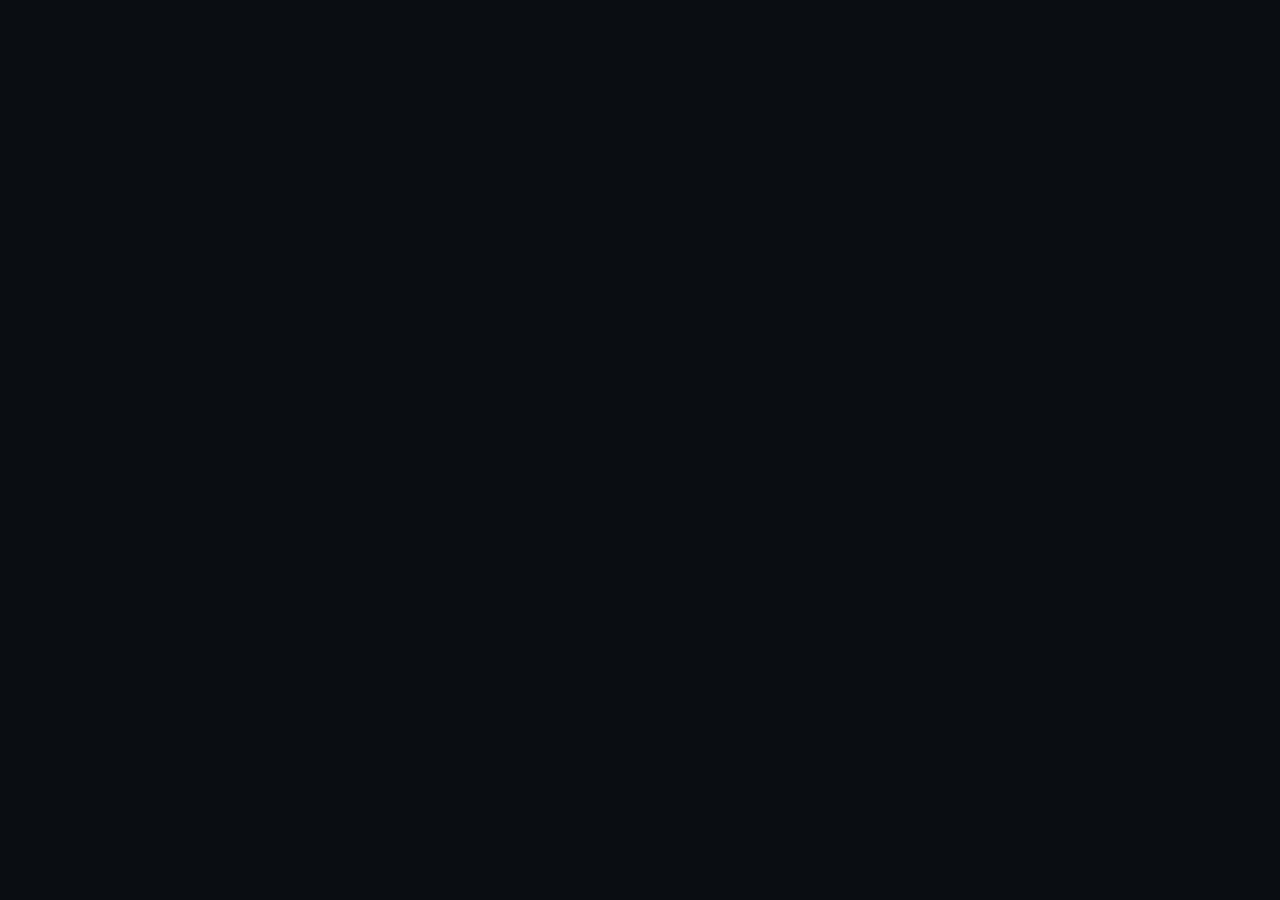
==== commit 8c47a9dc: "Add files via upload" ====
--- a/site/index.html
+++ b/site/index.html
@@ -3,37 +3,215 @@
   <head>
     <meta charset="UTF-8" />
     <meta name="viewport" content="width=device-width, initial-scale=1, viewport-fit=cover" />
-    <meta name="theme-color" content="#050506" />
+    <meta name="theme-color" content="#0d0f14" />
     <title>T</title>
-    <link rel="icon" href="data:image/svg+xml,%3Csvg xmlns='http://www.w3.org/2000/svg' viewBox='0 0 32 32'%3E%3Crect width='32' height='32' rx='8' fill='%23050506'/%3E%3Ctext x='16' y='23' text-anchor='middle' font-size='20' font-family='Georgia' fill='%23e0b84d'%3ET%3C/text%3E%3C/svg%3E" />
-    <!-- گیت ورود: کاربر لاگین‌نشده را به صفحه جدید /auth.html می‌فرستد -->
+    <link rel="icon" href="data:image/svg+xml,%3Csvg xmlns='http://www.w3.org/2000/svg' viewBox='0 0 32 32'%3E%3Crect width='32' height='32' rx='8' fill='%230d0f14'/%3E%3Ctext x='16' y='23' text-anchor='middle' font-size='20' font-family='Georgia' fill='%23d4a84b'%3ET%3C/text%3E%3C/svg%3E" />
+    <style>
+      /* ===== پنل ورود flip-card — تم تیره (داخل خود صفحه اصلی، بدون ریدایرکت) ===== */
+      #loginOverlay {
+        position: fixed; inset: 0; z-index: 99999;
+        background: radial-gradient(900px 700px at 50% -10%, #1a1e27 0%, #0d0f14 60%, #0a0b0f 100%);
+        display: none; align-items: center; justify-content: center;
+        padding: 20px; box-sizing: border-box; overflow: auto;
+        font-family: -apple-system, BlinkMacSystemFont, "Segoe UI", Tahoma, Roboto, sans-serif;
+      }
+      #loginOverlay .wrapper {
+        --input-focus: #e0b84d;
+        --font-color: #f2f3f5;
+        --font-color-sub: #9aa0a6;
+        --bg-color: #262b35;
+        --main-color: #3a4150;
+        --card-color: #1c2029;
+        --accent: #d4a84b;
+        display: flex; align-items: center; justify-content: center; padding-top: 180px;
+      }
+      #loginOverlay .switch {
+        transform: translateY(-180px); position: relative;
+        display: flex; flex-direction: column; justify-content: center; align-items: center;
+        gap: 30px; width: 50px; height: 20px;
+      }
+      #loginOverlay .card-side::before {
+        position: absolute; content: 'Log in'; left: -78px; top: 0; width: 110px;
+        text-decoration: underline; color: var(--accent); font-weight: 600; text-align: center;
+      }
+      #loginOverlay .card-side::after {
+        position: absolute; content: 'Sign up'; left: 68px; top: 0; width: 110px;
+        text-decoration: none; color: var(--font-color-sub); font-weight: 600; text-align: center;
+      }
+      #loginOverlay .toggle { opacity: 0; width: 0; height: 0; position: absolute; }
+      #loginOverlay .slider {
+        box-sizing: border-box; border-radius: 5px; border: 2px solid var(--accent);
+        box-shadow: 4px 4px rgba(0,0,0,0.5); position: absolute; cursor: pointer;
+        top: 0; left: 0; right: 0; bottom: 0; background-color: var(--bg-color); transition: 0.3s;
+      }
+      #loginOverlay .slider:before {
+        box-sizing: border-box; position: absolute; content: ""; height: 20px; width: 20px;
+        border: 2px solid var(--accent); border-radius: 5px; left: -2px; bottom: 2px;
+        background-color: #d4a84b; box-shadow: 0 3px 0 rgba(0,0,0,0.4); transition: 0.3s;
+      }
+      #loginOverlay .toggle:checked + .slider { background-color: var(--accent); }
+      #loginOverlay .toggle:checked + .slider:before { transform: translateX(30px); background-color: #fff; }
+      #loginOverlay .toggle:checked ~ .card-side:before { text-decoration: none; color: var(--font-color-sub); }
+      #loginOverlay .toggle:checked ~ .card-side:after { text-decoration: underline; color: var(--accent); }
+      #loginOverlay .flip-card__inner {
+        width: 300px; height: 430px; position: relative; background-color: transparent;
+        perspective: 1000px; text-align: center; transition: transform 0.7s; transform-style: preserve-3d;
+      }
+      #loginOverlay .toggle:checked ~ .flip-card__inner { transform: rotateY(180deg); }
+      #loginOverlay .flip-card__front, #loginOverlay .flip-card__back {
+        padding: 22px 20px; position: absolute; top: 0; left: 0; width: 100%; height: 100%;
+        display: flex; flex-direction: column; align-items: center; justify-content: flex-start;
+        -webkit-backface-visibility: hidden; backface-visibility: hidden;
+        background: linear-gradient(160deg, #21252f 0%, #181c25 100%); gap: 12px;
+        border-radius: 10px; border: 1px solid #3a4150;
+        box-shadow: 0 18px 40px -12px rgba(0,0,0,0.7);
+        overflow: hidden;
+      }
+      #loginOverlay .flip-card__back { transform: rotateY(180deg); }
+      #loginOverlay .flip-card__form {
+        display: flex; flex-direction: column; align-items: center; gap: 14px; width: 100%;
+      }
+      #loginOverlay .title {
+        margin: 6px 0 8px 0; font-size: 24px; font-weight: 800; text-align: center;
+        color: var(--font-color); letter-spacing: 0.5px;
+      }
+      #loginOverlay .flip-card__input {
+        width: 100%; max-width: 250px; height: 42px; border-radius: 7px;
+        border: 1.5px solid var(--main-color); background-color: var(--bg-color);
+        box-shadow: inset 0 1px 0 rgba(255,255,255,0.04);
+        font-size: 14px; font-weight: 500; color: var(--font-color);
+        padding: 6px 12px; outline: none; transition: border 0.2s, box-shadow 0.2s;
+      }
+      #loginOverlay .flip-card__input::placeholder { color: var(--font-color-sub); opacity: 0.8; }
+      #loginOverlay .flip-card__input:focus {
+        border-color: var(--accent); box-shadow: 0 0 0 2px rgba(212,168,75,0.18);
+      }
+      #loginOverlay .flip-card__btn {
+        margin: 8px 0 0 0; width: 140px; height: 42px; border-radius: 7px;
+        border: none; background: linear-gradient(135deg, #e0b84d 0%, #c89a35 100%);
+        box-shadow: 0 6px 16px -4px rgba(212,168,75,0.5);
+        font-size: 15px; font-weight: 700; letter-spacing: 0.5px;
+        color: #1a1508; cursor: pointer; transition: transform 0.15s, box-shadow 0.2s;
+      }
+      #loginOverlay .flip-card__btn:hover { transform: translateY(-1px); box-shadow: 0 8px 20px -4px rgba(212,168,75,0.6); }
+      #loginOverlay .flip-card__btn:active { transform: translateY(1px); box-shadow: 0 2px 8px -2px rgba(212,168,75,0.5); }
+      #loginOverlay .msg { display: none; font-size: 12px; text-align: center; font-weight: 600; padding: 6px 10px; border-radius: 6px; width: 100%; box-sizing: border-box; }
+      #loginOverlay .msg.error { color: #ffb4b4; background: rgba(255,80,80,0.12); border: 1px solid rgba(255,80,80,0.3); }
+      #loginOverlay .msg.ok { color: #b4f5b4; background: rgba(80,255,80,0.08); border: 1px solid rgba(80,255,80,0.25); }
+    </style>
+    <!-- گیت ورود: root را مخفی نگه می‌دارد تا اپ قدیمی دیده نشود؛ فقط در صورت لاگین شدن نشان می‌دهد -->
     <script>
       (function () {
-        var STORAGE = "t_auth_gate";
-        function reveal() {
-          var r = document.getElementById("root");
-          if (r) r.style.visibility = "visible";
+        var root = document.getElementById("root");
+        function showApp() {
+          if (root) root.style.display = "";
         }
-        // اگر همین الان توی همان جلسه درست شد، رد نشو (جلوگیری از حلقه)
-        if (sessionStorage.getItem(STORAGE)) { reveal(); return; }
+        function showLogin() {
+          var o = document.getElementById("loginOverlay");
+          if (o) o.style.display = "flex";
+        }
         fetch("/api/me", { credentials: "include" })
           .then(function (r) {
-            if (r.status === 401) {
-              sessionStorage.setItem(STORAGE, "1");
-              window.location.replace("/login");
-            } else {
-              reveal();
-            }
+            if (r.status === 401) { showLogin(); } // لاگین نیستی → پنل جدید (root مخفی می‌ماند)
+            else { showApp(); }                    // لاگین هستی → اپ
           })
-          .catch(function () { reveal(); });
-        // در صورت دیر شدن پاسخ، بعد از 4 ثانیه به هر حال اپ را نشان بده
-        setTimeout(reveal, 4000);
+          .catch(function () { showApp(); });
       })();
     </script>
     <script type="module" crossorigin src="/assets/index-uC5WU97B.js"></script>
     <link rel="stylesheet" crossorigin href="/assets/index-0cA_JjOk.css">
   </head>
-  <body style="margin:0;background:#050506">
-    <div id="root" style="visibility:hidden"></div>
+  <body style="margin:0;background:#0d0f14">
+    <div id="root" style="display:none"></div>
+
+    <!-- ===== پنل ورود/ثبت‌نام flip-card (تم تیره) ===== -->
+    <div id="loginOverlay">
+      <div class="wrapper">
+        <div class="card-switch">
+          <label class="switch">
+            <input class="toggle" type="checkbox" id="flipToggle">
+            <span class="slider"></span>
+            <span class="card-side"></span>
+            <div class="flip-card__inner">
+              <div class="flip-card__front">
+                <div class="title">Log in</div>
+                <div id="msgLogin" class="msg"></div>
+                <form class="flip-card__form" id="loginForm" onsubmit="return false;">
+                  <input type="text" placeholder="Username" name="username" id="loginUsername" class="flip-card__input" autocomplete="username">
+                  <input type="password" placeholder="Password" name="password" id="loginPassword" class="flip-card__input" autocomplete="current-password">
+                  <button class="flip-card__btn" type="submit">Let`s go!</button>
+                </form>
+              </div>
+              <div class="flip-card__back">
+                <div class="title">Sign up</div>
+                <div id="msgSignup" class="msg"></div>
+                <form class="flip-card__form" id="signupForm" onsubmit="return false;">
+                  <input type="text" placeholder="Name" id="signupName" class="flip-card__input" autocomplete="name">
+                  <input type="text" placeholder="Username" name="username" id="signupUsername" class="flip-card__input" autocomplete="username">
+                  <input type="password" placeholder="Password" name="password" id="signupPassword" class="flip-card__input" autocomplete="new-password">
+                  <button class="flip-card__btn" type="submit">Confirm!</button>
+                </form>
+              </div>
+            </div>
+          </label>
+        </div>
+      </div>
+    </div>
+
+    <script>
+      // ===== منطق پنل ورود/ثبت‌نام =====
+      var API = "/api";
+      var REDIRECT = "/";
+
+      function showMsg(el, text, type) {
+        el.textContent = text;
+        el.className = "msg " + type;
+        el.style.display = "block";
+        if (text) setTimeout(function(){ el.style.display = "none"; }, 5000);
+      }
+      function hideMsg(el){ el.style.display = "none"; }
+
+      var loginMsg = document.getElementById("msgLogin");
+      var signupMsg = document.getElementById("msgSignup");
+
+      document.getElementById("loginForm").addEventListener("submit", function(e){
+        e.preventDefault();
+        var username = document.getElementById("loginUsername").value.trim();
+        var password = document.getElementById("loginPassword").value;
+        if (!username || !password) return showMsg(loginMsg, "Username and password are required", "error");
+        var btn = this.querySelector("button"); btn.disabled = true; hideMsg(loginMsg);
+        fetch(API + "/auth/login", {
+          method: "POST", credentials: "include",
+          headers: { "Content-Type": "application/json" },
+          body: JSON.stringify({ username: username, password: password })
+        }).then(function(res){ return res.json().then(function(d){ return {ok: res.ok, d: d}; }); })
+          .then(function(r){
+            btn.disabled = false;
+            if (r.ok && r.d.user) { window.location.reload(); }
+            else { showMsg(loginMsg, (r.d && r.d.error) || "Login failed", "error"); }
+          })
+          .catch(function(){ btn.disabled = false; showMsg(loginMsg, "Connection error", "error"); });
+      });
+
+      document.getElementById("signupForm").addEventListener("submit", function(e){
+        e.preventDefault();
+        var name = document.getElementById("signupName").value.trim();
+        var username = document.getElementById("signupUsername").value.trim();
+        var password = document.getElementById("signupPassword").value;
+        if (!name || !username || !password) return showMsg(signupMsg, "Name, username and password are required", "error");
+        var btn = this.querySelector("button"); btn.disabled = true; hideMsg(signupMsg);
+        fetch(API + "/auth/register", {
+          method: "POST", credentials: "include",
+          headers: { "Content-Type": "application/json" },
+          body: JSON.stringify({ username: username, password: password, displayName: name })
+        }).then(function(res){ return res.json().then(function(d){ return {ok: res.ok, d: d}; }); })
+          .then(function(r){
+            btn.disabled = false;
+            if (r.ok && r.d.user) { window.location.reload(); }
+            else { showMsg(signupMsg, (r.d && r.d.error) || "Sign up failed", "error"); }
+          })
+          .catch(function(){ btn.disabled = false; showMsg(signupMsg, "Connection error", "error"); });
+      });
+    </script>
   </body>
 </html>
